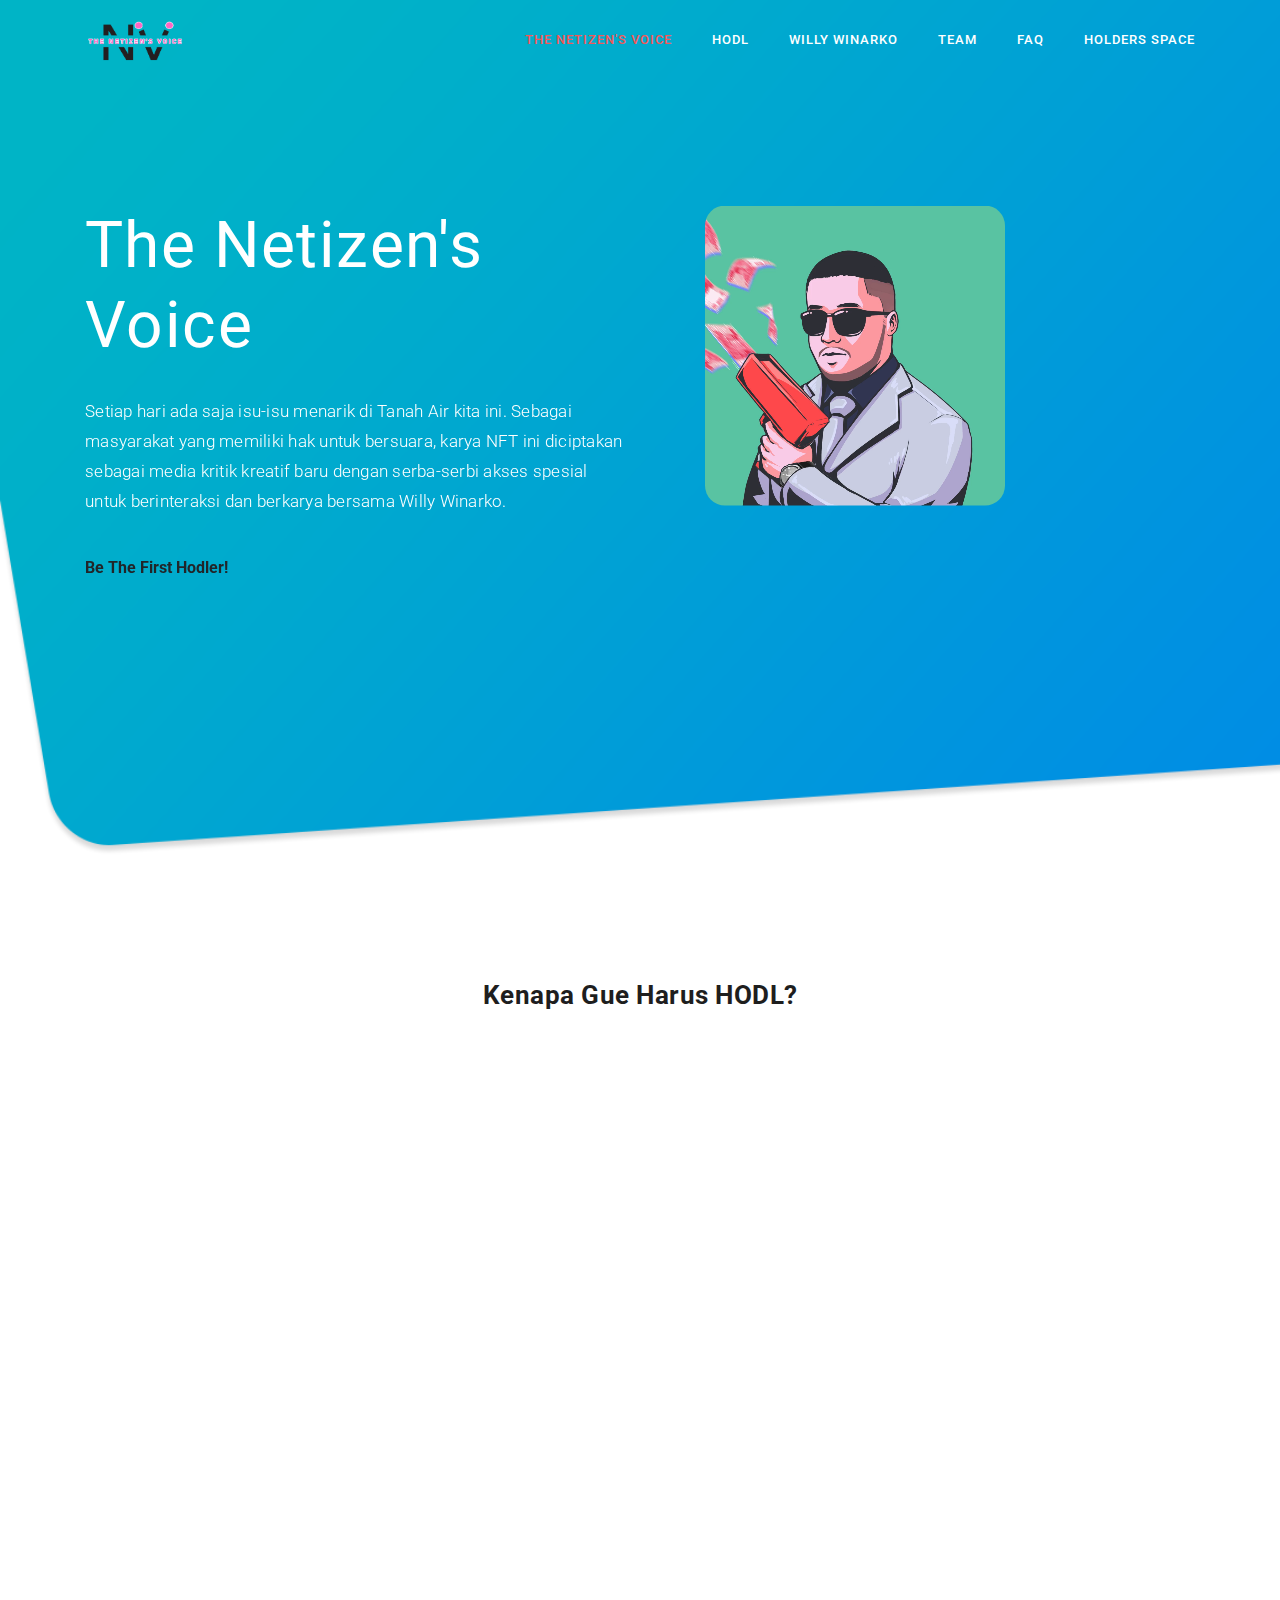
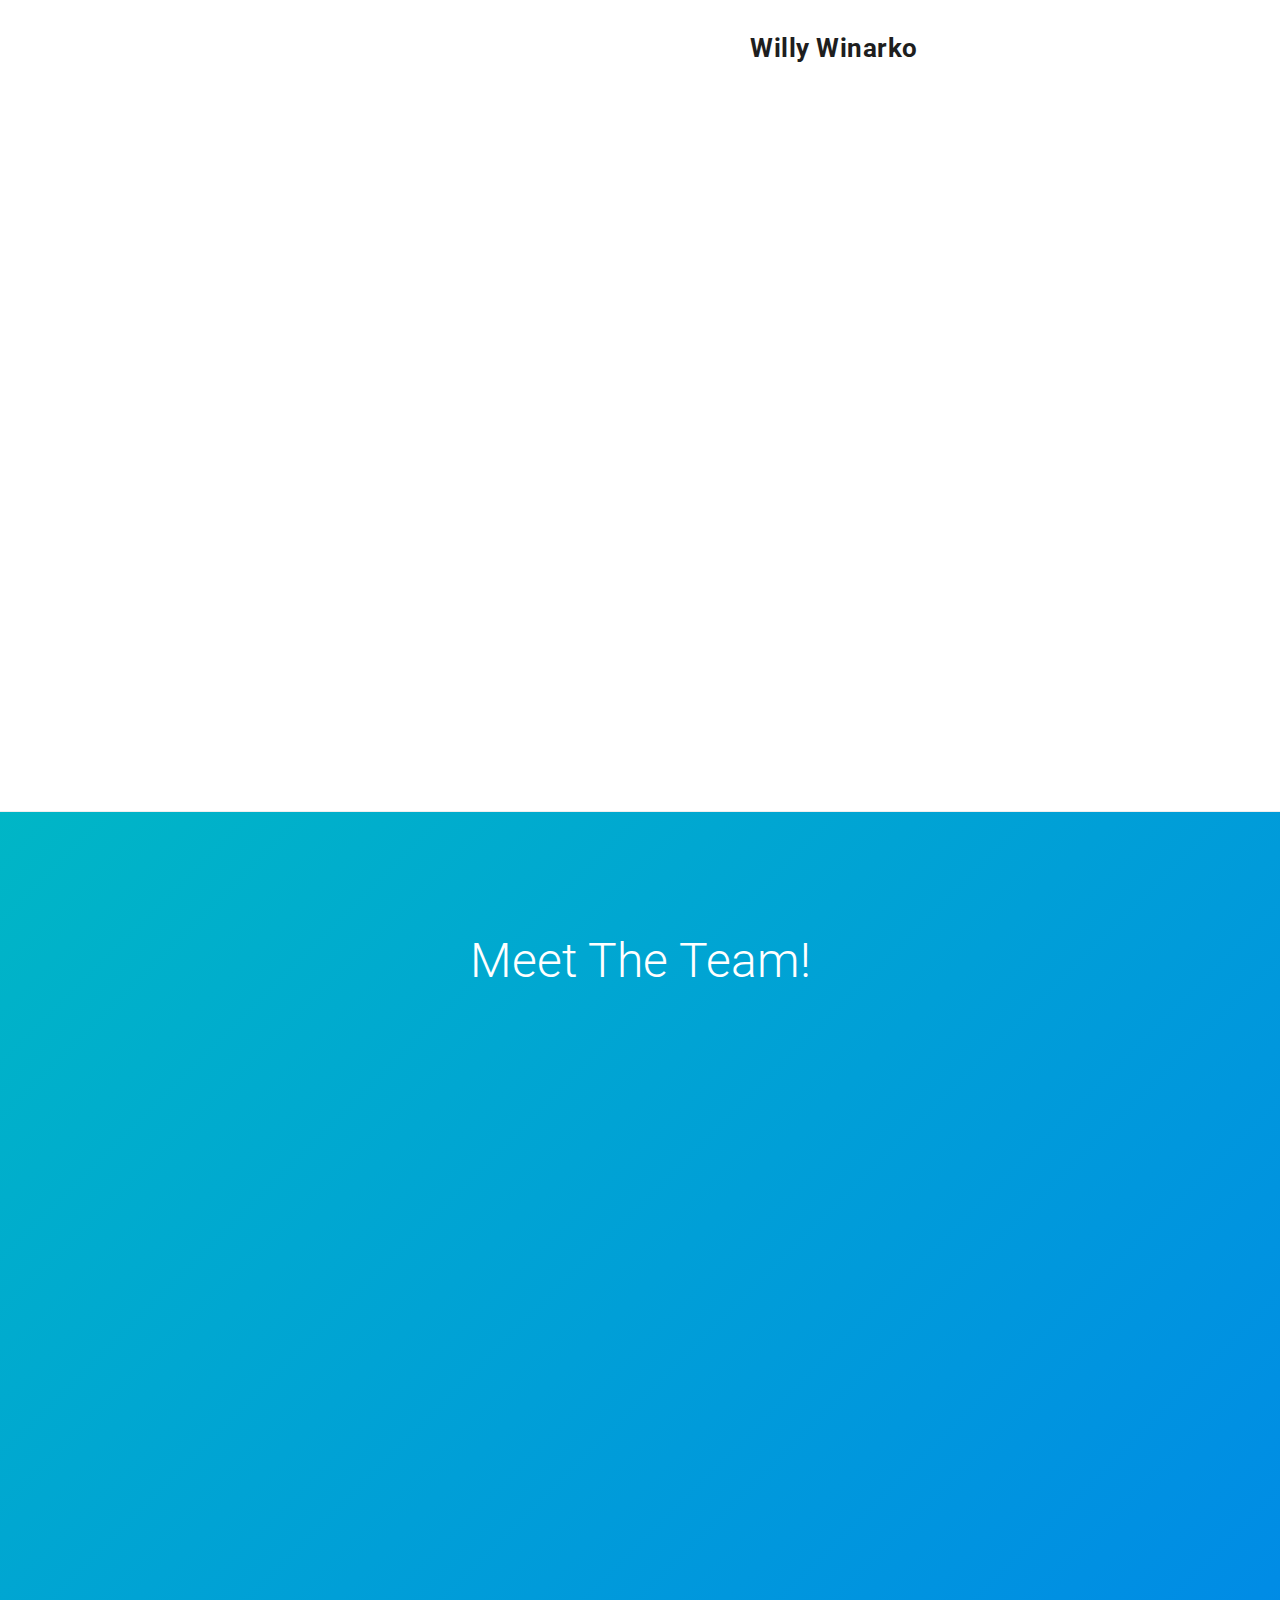
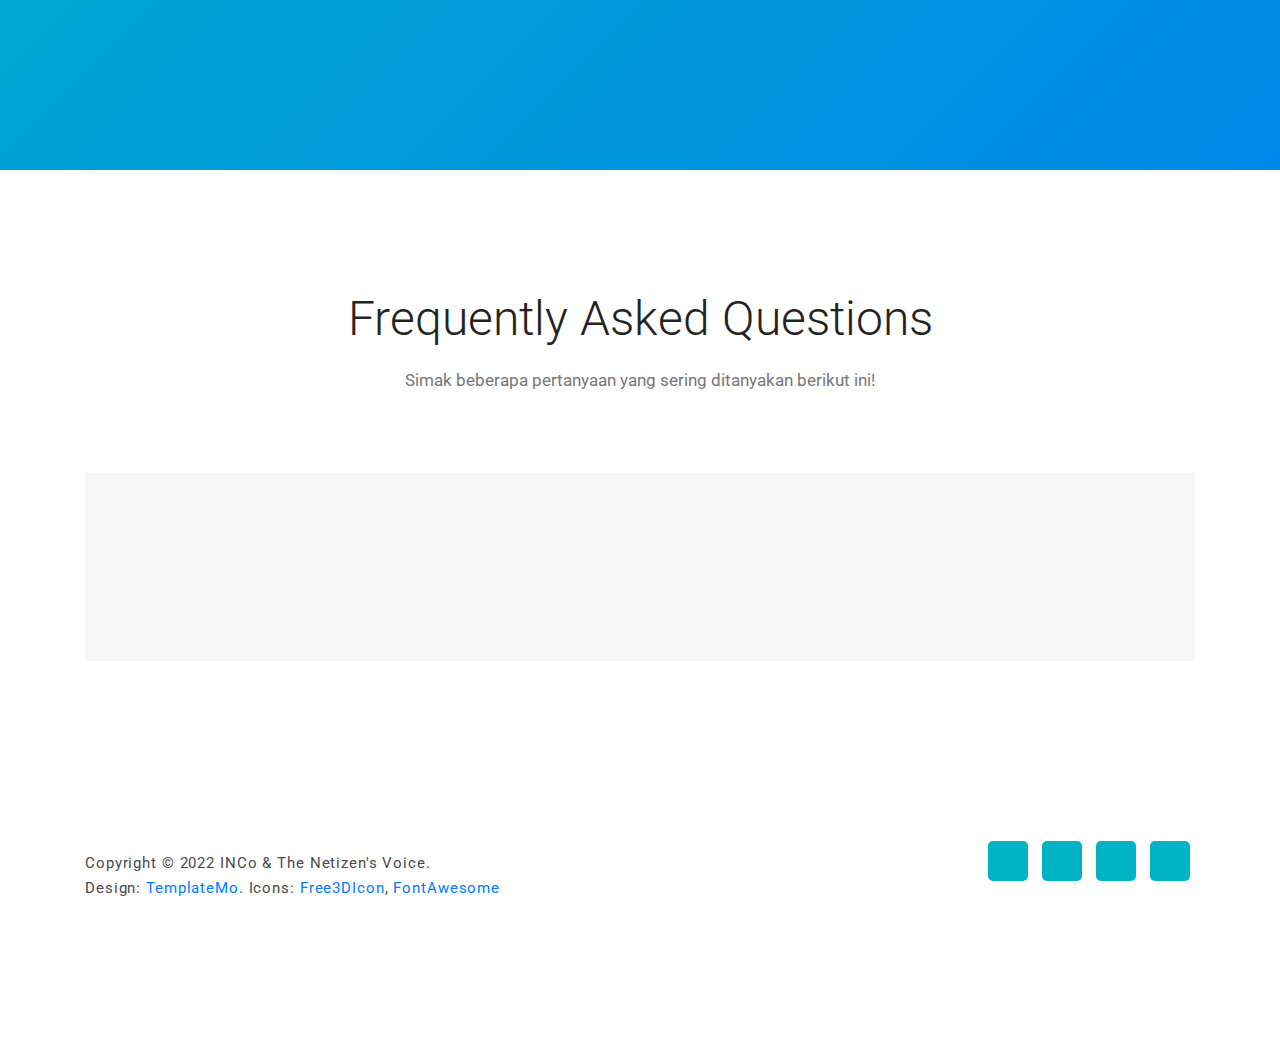
==== index.html @ 4e050c3f "Update index.html" ====
<!DOCTYPE html>
<html lang="en">

  <head>

    <meta charset="utf-8">
    <meta name="viewport" content="width=device-width, initial-scale=1, shrink-to-fit=no">
    <meta name="description" content="">
    <meta name="author" content="Template Mo">
    <link href="https://fonts.googleapis.com/css?family=Roboto:100,300,400,500,700,900" rel="stylesheet">

    <title>The Netizen's Voice</title>
    <script src="https://kit.fontawesome.com/a8b03f03a3.js" crossorigin="anonymous"></script> <!-- INI FONT AWESOME v5 -->
    <link rel="icon" href="assets/images/tnvtnv.png">
<!--

For convinient development purpose, this website is using template from:
    ART FACTORY

https://templatemo.com/tm-537-art-factory

Thank you very much for the template :D

-->
    <!-- Additional CSS Files -->
    <link rel="stylesheet" type="text/css" href="assets/css/bootstrap.min.css">
    <!-- <link rel="stylesheet" type="text/css" href="assets/css/font-awesome.css"> -->
    <link rel="stylesheet" type="text/css" href="assets/css/templatemo-art-factory.css">
    <link rel="stylesheet" type="text/css" href="assets/css/owl-carousel.css">

    </head>
    
    <body>
    
    <!-- ***** Preloader Start ***** -->
    <div id="preloader">
        <div class="jumper">
            <div></div>
            <div></div>
            <div></div>
        </div>
    </div>  
    <!-- ***** Preloader End ***** -->
    
    
    <!-- ***** Header Area Start ***** -->
    <header class="header-area header-sticky">
        <div class="container">
            <div class="row">
                <div class="col-12">
                    <nav class="main-nav">
                        <!-- ***** Logo Start ***** -->
                        <a href="#" class="logo"><img src="assets/images/tnvtnv.png" width="100" height="50"></a>
                        <!-- ***** Logo End ***** -->
                        <!-- ***** Menu Start ***** -->
                        <ul class="nav">
                            <li class="scroll-to-section"><a href="#welcome" class="active">The Netizen's Voice</a></li>
                            <li class="scroll-to-section"><a href="#about2">HODL</a></li>
                            <li class="scroll-to-section"><a href="#bangwil">Willy Winarko</a></li>
                            <li class="scroll-to-section"><a href="#services">Team</a></li>
                            <li class="scroll-to-section"><a href="#frequently-question">FAQ</a></li>
                            <!-- <li class="submenu">
                                <a href="#services">Our NFT Artists</a>
                                <ul>
                                    <li class="scroll-to-section"><a href="#services">Andelson Evan Gunawan</a></li>
                                    <li class="scroll-to-section"><a href="#services">Indoliputa Nurfadhli</a></li>
                                </ul>
                            </li> -->
                            <li class="scroll-to-section" id="comingsoon" role="button" data-toggle="popover" data-trigger="focus" data-content="Coming Soon!"><a href="#" >Holders Space</a></li>
                        </ul>
                        <a class='menu-trigger'>
                            <span>Menu</span>
                        </a>
                        <!-- ***** Menu End ***** -->
                    </nav>
                </div>
            </div>
        </div>
    </header>
    <!-- ***** Header Area End ***** -->


    <!-- ***** Welcome Area Start ***** -->
    <div class="welcome-area" id="welcome">

        <!-- ***** Header Text Start ***** -->
        <div class="header-text">
            <div class="container">
                <div class="row">
                    <div class="left-text col-lg-6 col-md-6 col-sm-12 col-xs-12" data-scroll-reveal="enter left move 30px over 0.6s after 0.4s">
                        <h1>The Netizen's Voice</h1>
                        <p>Setiap hari ada saja isu-isu menarik di Tanah Air kita ini. Sebagai masyarakat yang memiliki hak untuk bersuara, karya NFT ini diciptakan sebagai media kritik kreatif baru dengan serba-serbi akses spesial untuk berinteraksi dan berkarya bersama Willy Winarko.</p>
                        <b class="main-button-slider">Be The First Hodler!</b>
                    </div>
                    <div class="col-lg-6 col-md-6 col-sm-12 col-xs-12" data-scroll-reveal="enter right move 30px over 0.6s after 0.4s">
                        <!-- <img src="assets/images/slider-icon.png" class="rounded img-fluid d-block mx-auto" alt="First Vector Graphic"> -->
                        <video class="vidheader" width="300px" height="300px" autoplay="autoplay" muted loop >
                            <source src="assets/vds/tnv.mp4" type="video/mp4">
                            The intro video can't be loaded :(
                        </video>
                    </div>
                </div>
            </div>
        </div>
        <!-- ***** Header Text End ***** -->
    </div>
    <!-- ***** Welcome Area End ***** -->


    <!-- ***** Features Big Item Start ***** -->
    <!--<section class="section" id="about">
        <div class="container">
            <div class="row">
                <div class="col-lg-7 col-md-12 col-sm-12" data-scroll-reveal="enter left move 30px over 0.6s after 0.4s">
                    <img src="assets/images/left-image.png" class="rounded img-fluid d-block mx-auto" alt="App">
                </div>
                <div class="right-text col-lg-5 col-md-12 col-sm-12 mobile-top-fix">
                    <div class="left-heading">
                        <h5>The Netizen's Voice</h5>
                    </div>
                    <div class="left-text">
                        <p>The Netizen's Voice is lorem ipsum dolor sit amet, duis auctor dolor eu scelerisque vestibulum. Vestibulum lacinia, nisl sit amet tristique condimentum. <br><br>
                        Sed a consequat velit. Morbi lectus sapien, vestibulum et sapien sit amet, ultrices malesuada odio. Donec non quam euismod, mattis dui a, ultrices nisi.</p>
                        <a href="#about2" class="main-button">Discover More</a>
                    </div>
                </div>
            </div>
            <div class="row">
                <div class="col-lg-12">
                    <div class="hr"></div>
                </div>
            </div>
        </div>
    </section>-->
    <!-- ***** Features Big Item End ***** -->


    <!-- ***** Features Big Item Start ***** -->
    <section class="section" id="about2">
        <div class="container">
            <div class="row">
                <div class="left-text col-lg-12 col-md-12 col-sm-12 mobile-bottom-fix">
                    <div class="center-heading">
                        <h5>Kenapa Gue Harus HODL?</h5>
                    </div>
                    <br><br>
                    <!--<p>INCo (Indonesian NFT Community) is a place where Indonesians are encouraged to learn and grow as an NFT artist, also have the chance to meet prospective NFT collectors globally.</p>-->
                    <!-- Konsep: ROW, class col-lg-3 x4 -->
                    <div class="row"  >
                        <div class="col-lg-3 col-md-12 col-sm-12" style="display:flexbox; justify-content:center; align-items: center;text-align: center;" data-scroll-reveal="enter left move 30px over 0.6s after 0.4s">
                            <img src="assets/images/nft.png" width="100px" height="100px" alt="" style="margin-bottom: 30px;">
                            <div class="text">
                                <!-- <h3>Dukung Seniman Lokal</h3><br> -->
                                <p>Dukungan kepada seniman Indonesia dan memajukan karya anak bangsa.</p>
                            </div>
                        </div>
                        <div class="col-lg-3 col-md-12 col-sm-12" style="display:flexbox; justify-content:center; align-items: center;text-align: center;" data-scroll-reveal="enter left move 30px over 0.6s after 0.6s">
                            <img src="assets/images/ann.png" width="100px" height="100px" alt="" style="margin-bottom: 30px;">
                            <div class="text">
                                <!-- <h3>Ikut Bersuara</h3><br> -->
                                <p>Suara kritik terhadap isu-isu yang terjadi di Indonesia.</p>
                            </div>
                        </div>
                        <div class="col-lg-3 col-md-12 col-sm-12" style="display:flexbox; justify-content:center; align-items: center;text-align: center;" data-scroll-reveal="enter left move 30px over 0.6s after 0.8s">
                            <img src="assets/images/evn.png" width="100px" height="100px" alt="" style="margin-bottom: 30px;">
                            <div class="text">
                                <!-- <h3>Akses Langsung</h3><br> -->
                                <p>Akses kelas dan konser Bang Willy Winarko yang bersifat online, maupun offline.</p>
                            </div>
                        </div>
                        <div class="col-lg-3 col-md-12 col-sm-12" style="display:flexbox; justify-content:center; align-items: center;text-align: center;" data-scroll-reveal="enter left move 30px over 0.6s after 1.0s">
                            <img src="assets/images/mic.png" width="100px" height="100px" alt="" style="margin-bottom: 30px;">
                            <div class="text">
                                <!-- <h3>Kolaborasi</h3><br> -->
                                <p>Kolaborasi karya lagu bersama Bang Willy Winarko dan para HODLers.</p>
                            </div>
                        </div>
                    </div>
                    <!-- <ul>
                        <li data-scroll-reveal="enter left move 30px over 0.6s after 0.4s">
                            <img src="assets/images/nft.png" width="80px" height="80px" alt="">
                            <div class="text">
                                <h6>Dukung Seniman Lokal</h6>
                                <p>Dukungan kepada seniman Indonesia dan memajukan karya anak bangsa.</p>
                            </div>
                        </li>
                        <li data-scroll-reveal="enter left move 30px over 0.6s after 0.4s">
                            <img src="assets/images/ann.png" width="80px" height="80px" alt="">
                            <div class="text">
                                <h6>Ikut Bersuara</h6>
                                <p>Suara kritik terhadap isu-isu yang terjadi di Indonesia.</p>
                            </div>
                        </li>
                    </ul>
                    <ul>
                        <li data-scroll-reveal="enter left move 30px over 0.6s after 0.4s">
                            <img src="assets/images/evn.png" width="80px" height="80px" alt="">
                            <div class="text">
                                <h6>Akses Langsung</h6>
                                <p>Akses kelas dan konser Bang Willy Winarko yang bersifat online, maupun offline.</p>
                            </div>
                        </li>
                        <li data-scroll-reveal="enter left move 30px over 0.6s after 0.4s">
                            <img src="assets/images/mic.png" width="80px" height="80px" alt="">
                            <div class="text">
                                <h6>Kolaborasi</h6>
                                <p>Kolaborasi karya lagu bersama Bang Willy Winarko dan para HODLers.</p>
                            </div>
                        </li>
                    </ul> -->
                </div>
                <!--<div class="right-image col-lg-7 col-md-12 col-sm-12 mobile-bottom-fix-big" data-scroll-reveal="enter right move 30px over 0.6s after 0.4s">
                    <img src="assets/images/right-image.png" class="rounded img-fluid d-block mx-auto" alt="App">
                </div>-->
            </div>
        </div>
    </section>
    <!-- ***** Features Big Item End ***** -->

<!-- ***** Features Big Item Start ***** -->
    <section class="section" id="bangwil">
        <div class="container">
            <div class="row">
                <div class="col-lg-7 col-md-12 col-sm-12" data-scroll-reveal="enter left move 30px over 0.6s after 0.4s">
                    <br><br><br><img src="assets/images/bangwil/1.jpg" height="512px" width="512px" class="rounded img-fluid d-block mx-auto" alt="App">
                </div>
                <div class="right-text col-lg-5 col-md-12 col-sm-12 mobile-top-fix">
                    <div class="left-heading">
                        <h5>Willy Winarko</h5>
                    </div>
                    <br>
                    <div class="left-text" data-scroll-reveal="enter right move 30px over 0.6s after 0.4s">
                        <p><b>Willy Putra Yudha Winarko</b> atau yang dikenal dengan nama <b>Willy Winarko</b> adalah seorang rapper dan penyiar radio berkebangsaan Indonesia.<br><br>
                            Willy Winarko mengawali kariernya sebagai penyiar radio, ia sebelumnya sudah terjun ke dunia musik terlebih dahulu pada tahun 2011. Ia merilis album pertama, yang berjudul Suara Perjuangan dirilis pada 3 September 2016. Pada 20 Juli 2018, ia kembali merilis album kedua, yang berjudul Kids. Dia kembali merilis album mixtape, yang berjudul Audio Collage dirilis pada 13 Desember 2021.<br><br>
                            Selain aktif bermusik, ia juga berprofesi sebagai penyiar radio di Mustang FM salah satu profesi ia jalani selain bermusik. Kemudian ia terjun sebagai kreator konten, yang dinamakan The Rap Up, yakni salah satu konten yang membahas tentang isu terkini, dan menjadi pengisi suara.</p>
                        <a href="https://nsgmusic.com/2016/03/28/ww-profile/" target="_blank" class="main-button">Discover More</a>
                    </div>
                </div>
            </div>
            <div class="row">
                <div class="col-lg-12">
                    <div class="hr"></div>
                </div>
            </div>
        </div>
    </section>
    <!-- ***** Features Big Item End ***** -->

    
    <!-- ***** Features Small Start ***** -->
    <section class="section" id="services">
        <div class="container">
            <div class="row">
                <div class="col-lg-12">
                    <div class="section-heading">
                        <h2 style="color:white;">Meet The Team!</h2><br><br>
                    </div>
                </div>
            </div>
            <div class="row" style="color:white;">
                <div class="col-lg-6 col-md-12 col-sm-12" style="display:flexbox; justify-content:center; align-items: center;text-align: center;" data-scroll-reveal="enter left move 30px over 0.6s after 0.4s">
                    <img src="assets/images/evan/DSC_0258.jpg" width="200px" height="200px" alt="" style="margin-bottom: 30px; border-radius:20px;">
                    <div class="text" style="padding-bottom:50px;">
                        <h3>Andelson Evan Gunawan</h3><br>
                        <p style="color:white;">Seniman dibalik karya TNV 'Public Figure'</p><br>
                        <a href="https://www.instagram.com/__ndel.png" class="main-button-slider" style="border-radius: 10px; font-size:20px;"><span class="fa fa-instagram"></span></a>
                        <a href="https://www.artstation.com/ndel" class="main-button-slider" style="border-radius: 10px; font-size:20px;"><span class="fa-brands fa-artstation"></span></a>
                    </div>
                </div>
                <div class="col-lg-6 col-md-12 col-sm-12" style="display:flexbox; justify-content:center; align-items: center;text-align: center;" data-scroll-reveal="enter left move 30px over 0.6s after 0.6s">
                    <img src="assets/images/IN/My mom and Me.jpg" width="200px" height="200px" alt="" style="margin-bottom: 30px; border-radius:20px;">
                    <div class="text" style="padding-bottom:50px;">
                        <h3>Indoliputa Nurfadhli</h3><br>
                        <p style="color:white;">Seniman dibalik karya TNV 'Government'</p><br>
                        <a href="https://www.instagram.com/indoliputa_nf/" class="main-button-slider" style="border-radius: 10px; font-size:20px;"><span class="fa fa-instagram"></span></a>
                        <a href="mailto:indoliputadesign@gmail.com" class="main-button-slider" style="border-radius: 10px; font-size:20px;"><span class="fa fa-envelope"></span></a>
                    </div>
                </div>
            </div>
            <br><br>
            <div class="row" style="color:white; display:flexbox; justify-content:center; align-items: center;text-align: center;">
                <div class="col-lg-6 col-md-12 col-sm-12" style="display:flexbox; justify-content:center; align-items: center;text-align: center;" data-scroll-reveal="enter left move 30px over 0.6s after 0.4s">
                    <a href="https://inconft.github.io/" target="_blank"><img src="assets/images/logo.png" width="128px" height="128px" alt="" style="margin-bottom: 30px;"></a>
                    
                </div>
                <div class="col-lg-6 col-md-12 col-sm-12" style="display:flexbox; justify-content:center; align-items: center;text-align: center;" data-scroll-reveal="enter left move 30px over 0.6s after 0.6s">
                    <a href="https://sermorpheus.page.link/PiFA8JnYtMdtmJrW9" target="_blank"><img src="assets/images/sermo.png" width="200px" height="auto" alt="" style="margin-bottom: 30px;"></a>
                    
                </div>
                <!-- <div class="owl-carousel owl-theme">
                    <div class="item service-item">
                        <div class="def">
                            <i><img src="assets/images/evan/DSC_0258.jpg" alt=""></i>
                        </div><br>
                        <h5 class="service-title">Andelson Evan Gunawan</h5>
                        <p>Give some short 1 line artist's desc here...</p>
                        <a href="https://www.instagram.com/ndel.png" class="main-button"><span class="fa fa-instagram"></span></a>
                    </div>
                    <div class="item service-item">
                        <div class="def">
                            <i><img src="assets/images/IN/My mom and Me.jpg" alt=""></i>
                        </div><br>
                        <h5 class="service-title">Indoliputa Nurfadhli</h5>
                        <p>Give some short 1 line artist's desc here...</p>
                        <a href="https://www.instagram.com/indoliputa_nf/" class="main-button"><span class="fa fa-instagram"></span></a>
                    </div>
                </div> -->
            </div>
        </div>
    </section>
    <!-- ***** Features Small End ***** -->

    <!-- ***** Features Big Item Start ***** -->
    <!-- <section class="section" id="utils">
        <div class="container">
            <div class="row">
                <div class="left-text col-lg-5 col-md-12 col-sm-12 mobile-bottom-fix">
                    <div class="left-heading">
                        <h5>Our Utilities</h5>
                    </div>
                    <p>Our Utilities</p>
                    <ul>
                        <li>
                            <img src="assets/images/about-icon-01.png" alt="">
                            <div class="text">
                                <h6>Sermorpheus kah</h6>
                                <p>Uwahh transaction made easier</p>
                            </div>
                        </li>
                        <li>
                            <img src="assets/images/about-icon-02.png" alt="">
                            <div class="text">
                                <h6>Buy Easily, Invest Calmly</h6>
                                <p>Anjayy yakali gak skuy</p>
                            </div>
                        </li>
                        <li>
                            <img src="assets/images/about-icon-03.png" alt="">
                            <div class="text">
                                <h6>The Best Indonesian NFT</h6>
                                <p>Indonesia is going to be the best NFT place!</p>
                            </div>
                        </li>
                    </ul>
                </div>
                <div class="right-image col-lg-7 col-md-12 col-sm-12 mobile-bottom-fix-big" data-scroll-reveal="enter right move 30px over 0.6s after 0.4s">
                    <img src="assets/images/right-image.png" class="rounded img-fluid d-block mx-auto" alt="App">
                </div>
            </div>
        </div>
    </section> -->
    <!-- ***** Features Big Item End ***** -->



    <!-- ***** Frequently Question Start ***** -->
    <section class="section" id="frequently-question">
        <div class="container">
            <!-- ***** Section Title Start ***** -->
            <div class="row">
                <div class="col-lg-12">
                    <div class="section-heading">
                        <h2>Frequently Asked Questions</h2>
                    </div>
                </div>
                <div class="offset-lg-3 col-lg-6">
                    <div class="section-heading">
                        <p>Simak beberapa pertanyaan yang sering ditanyakan berikut ini!</p>
                    </div>
                </div>
            </div>
            <!-- ***** Section Title End ***** -->

            <div class="row">
                <!-- <div class="left-text col-lg-6 col-md-6 col-sm-12">
                    <h5>Class aptent taciti sociosqu ad litora torquent per conubia</h5>
                    <div class="accordion-text">
                        <p>Curabitur placerat diam in risus lobortis, laoreet porttitor est elementum. Nulla ultricies risus quis risus scelerisque, a aliquam tellus maximus. Cras pretium nulla ac convallis iaculis. Aenean bibendum erat vitae odio sodales, in facilisis tellus volutpat.</p>
                        <p>Sed lobortis pellentesque magna ac congue. Suspendisse quis molestie magna, id eleifend ex. Ut mollis ultricies diam nec dictum. Morbi commodo hendrerit mi vel vulputate. Proin non tincidunt dui. Lorem ipsum dolor sit amet.</p>
                        <span>Email: <a href="#">email@company.com</a><br></span>
                        <a href="#contact-us" class="main-button">Contact Us</a>
                    </div> 
                </div>-->
                <div class="col-lg-12 col-md-12 col-sm-12" >
                    <div class="accordions ">
                        <article class="accordion" data-scroll-reveal="enter left move 30px over 0.6s after 0.4s">
                            <div class="accordion-head">
                                <span>Kapan The Netizen's Voice launching?</span>
                                <span class="icon">
                                    <i class="icon fa fa-chevron-right"></i>
                                </span>
                            </div>
                            <div class="accordion-body">
                                <div class="content">
                                    <p>The Netizen's Voice dijadwalkan untuk launching pada 10 Januari 2023, jika ada penyesuaian waktu dikemudian hari, informasi akan di-update di media sosial INCo atau SerMorpheus.</p>
                                </div>
                            </div>
                        </article>
                        <article class="accordion" data-scroll-reveal="enter left move 30px over 0.6s after 0.6s">
                            <div class="accordion-head">
                                <span>Bagaimana cara mendapatkan NFT The Netizen's Voice?</span>
                                <span class="icon">
                                    <i class="icon fa fa-chevron-right"></i>
                                </span>
                            </div>
                            <div class="accordion-body">
                                <div class="content">
                                    <p>Mudah kok! NFT "The Netizen's Voice" atau bisa disingkat TNV, dapat dibeli melalui aplikasi SerMorpheus yang bisa di-download di Play Store dan App Store. Penjualan NFT akan menggunakan metode auction (lelang) dan NFT akan dirilis secara bertahap.</p>
                                </div>
                            </div>
                        </article>
                        <article class="accordion" data-scroll-reveal="enter left move 30px over 0.6s after 0.8s">
                            <div class="accordion-head">
                                <span>Apakah NFT The Netizen's Voice investasi yang baik?</span>
                                <span class="icon">
                                    <i class="icon fa fa-chevron-right"></i>
                                </span>
                            </div>
                            <div class="accordion-body">
                                <div class="content">
                                    <p>Harga dari sebuat NFT bersifat fluktuatif dan disarankan untuk membeli NFT menggunakan "uang dingin".
                                        Tim INCo dan SerMorpheus akan berupaya dalam memberikan benefit bagi HODLers bersama dengan Bang Willy Winarko. Nantikan pengumumannya di social media kami.</p>
                                </div>
                            </div>
                        </article>
                    </div>
                </div>
            </div>
        </div>
    </section>
    <!-- ***** Frequently Question End ***** -->

    <!-- ***** Contact Us Start ***** -->
    <!-- <section class="section" id="contact-us">
        <div class="container-fluid">
            <div class="row">
                <div class="col-lg-6 col-md-6 col-sm-12">
                    <div id="map">
                    <iframe src="https://www.google.com/maps/embed?pb=!1m18!1m12!1m3!1d3965.6829207044943!2d106.64132591537259!3d-6.305325195436602!2m3!1f0!2f0!3f0!3m2!1i1024!2i768!4f13.1!3m3!1m2!1s0x2e69faad1d959e1f%3A0xa02052b7ba6ab859!2sAEON%20Mall%20BSD!5e0!3m2!1sen!2sid!4v1663517682882!5m2!1sen!2sid" width="100%" height="500px" frameborder="0" style="border:0" allowfullscreen></iframe>
                    </div>
                </div>
                <div class="col-lg-6 col-md-6 col-sm-12">
                    <div class="contact-form">
                        
                        <form id="contact" action="" method="post">
                          <div class="row">
                            <div class="col-md-6 col-sm-12">
                              <fieldset>
                                <input name="name" type="text" id="name" placeholder="Full Name" required="" class="contact-field">
                              </fieldset>
                            </div>
                            <div class="col-md-6 col-sm-12">
                              <fieldset>
                                <input name="email" type="text" id="email" placeholder="E-mail" required="" class="contact-field">
                              </fieldset>
                            </div>
                            <div class="col-lg-12">
                              <fieldset>
                                <textarea name="message" rows="6" id="message" placeholder="Your Message" required="" class="contact-field"></textarea>
                              </fieldset>
                            </div>
                            <div class="col-lg-12">
                              <fieldset>
                                <button type="submit" id="form-submit" class="main-button">Send It</button>
                              </fieldset>
                            </div>
                          </div>
                        </form>
                    </div>
                </div>
            </div>
        </div>
    </section> -->
    <!-- ***** Contact Us End ***** -->

    
    <!-- ***** Footer Start ***** -->
    <footer>
        <div class="container">
            <div class="row">
                <div class="col-lg-7 col-md-12 col-sm-12">
                    <p class="copyright">Copyright &copy; 2022 INCo & The Netizen's Voice.<br>
                        Design: <a rel="nofollow" href="https://templatemo.com">TemplateMo</a>.
                        Icons: <a rel="nofollow" href="https://free3dicon.com/">Free3DIcon</a>, <a rel="nofollow" href="https://fontawesome.com/">FontAwesome</a></p>
                </div>
                <div class="col-lg-5 col-md-12 col-sm-12">
                    <ul class="social">
                        <li><a href="https://instagram.com/inco.nft"><i class="fa fa-instagram"></i></a></li>
                        <li><a href="https://discord.gg/NUjws8Bj5Z"><i class="fa-brands fa-discord"></i></a></li>
                        <li><a href="mailto:inquiry.inco@gmail.com"><i class="fa fa-envelope"></i></a></li>
                        <li><a href="https://t.me/JoinINCo"><i class="fa fa-send"></i></a></li>
                    </ul>
                </div>
            </div>
        </div>
    </footer>
    
    <!-- jQuery -->
    <script src="assets/js/jquery-2.1.0.min.js"></script>

    <!-- Bootstrap -->
    <script src="assets/js/popper.js"></script>
    <script src="assets/js/bootstrap.min.js"></script>

    <!-- Plugins -->
    <script src="assets/js/owl-carousel.js"></script>
    <script src="assets/js/scrollreveal.min.js"></script>
    <script src="assets/js/waypoints.min.js"></script>
    <script src="assets/js/jquery.counterup.min.js"></script>
    <script src="assets/js/imgfix.min.js"></script> 
    
    <!-- Global Init -->
    <script src="assets/js/custom.js"></script>

  </body>
</html>
---- assets/css/templatemo-art-factory.css ----
/*

ART FACTORY

https://templatemo.com/tm-537-art-factory

*/

/* 
---------------------------------------------
Table of contents
---------------------------------------------
01. font & reset css
02. reset
03. global styles
04. header
05. welcome
06. features
07. team
08. pricing
09. blog
10. contact
11. footer
12. preloader

--------------------------------------------- 
*/

/* 
---------------------------------------------
font & reset css
--------------------------------------------- 
*/
@import url("https://fonts.googleapis.com/css?family=Roboto:100,300,400,500,700,900");
/* 
---------------------------------------------
reset
--------------------------------------------- 
*/
html,
body,
div,
span,
applet,
object,
iframe,
h1,
h2,
h3,
h4,
h5,
h6,
p,
blockquote,
div pre,
a,
abbr,
acronym,
address,
big,
cite,
code,
del,
dfn,
em,
font,
img,
ins,
kbd,
q,
s,
samp,
small,
strike,
strong,
sub,
sup,
tt,
var,
b,
u,
i,
center,
dl,
dt,
dd,
ol,
ul,
li,
figure,
header,
nav,
section,
article,
aside,
footer,
figcaption {
  margin: 0;
  padding: 0;
  border: 0;
  outline: 0;
}

.clearfix:after {
  content: ".";
  display: block;
  clear: both;
  visibility: hidden;
  line-height: 0;
  height: 0;
}

.clearfix {
  display: inline-block;
}

html[xmlns] .clearfix {
  display: block;
}

* html .clearfix {
  height: 1%;
}

ul,
li {
  padding: 0;
  margin: 0;
  list-style: none;
}

header,
nav,
section,
article,
aside,
footer,
hgroup {
  display: block;
}

* {
  box-sizing: border-box;
}

html,
body {
  font-family: "Roboto", sans-serif;
  font-weight: 400;
  background-color: #fff;
  font-size: 16px;
  -ms-text-size-adjust: 100%;
  -webkit-font-smoothing: antialiased;
  -moz-osx-font-smoothing: grayscale;
}

a {
  text-decoration: none !important;
}

h1,
h2,
h3,
h4,
h5,
h6 {
  margin-top: 0px;
  margin-bottom: 0px;
}

ul {
  margin-bottom: 0px;
}

p {
  font-size: 15px;
  line-height: 25px;
  color: #4a4a4a;
}

/* 
---------------------------------------------
global styles
--------------------------------------------- 
*/
html,
body {
  background: #fff;
  font-family: "Roboto", sans-serif;
}

::selection {
  background: #ff589e;
  color: #fff;
}

::-moz-selection {
  background: #ff589e;
  color: #fff;
}

@media (max-width: 991px) {
  html,
  body {
    overflow-x: hidden;
  }
  .mobile-top-fix {
    margin-top: 30px;
    margin-bottom: 0px;
  }
  .mobile-bottom-fix {
    margin-bottom: 30px;
  }
  .mobile-bottom-fix-big {
    margin-bottom: 60px;
  }
}

a.main-button-slider {
  font-size: 13px;
  border-radius: 20px;
  padding: 12px 20px;
  background-color: #f55858;
  text-transform: uppercase;
  color: #fff;
  letter-spacing: 0.25px;
  -webkit-transition: all 0.3s ease 0s;
  -moz-transition: all 0.3s ease 0s;
  -o-transition: all 0.3s ease 0s;
  transition: all 0.3s ease 0s;
}

a.main-button-slider:hover {
  background-color: #0088e8;
}

a.main-button {
  font-size: 13px;
  border-radius: 20px;
  padding: 12px 20px;
  background-color: #00b4c6;
  text-transform: uppercase;
  color: #fff;
  letter-spacing: 0.25px;
  -webkit-transition: all 0.3s ease 0s;
  -moz-transition: all 0.3s ease 0s;
  -o-transition: all 0.3s ease 0s;
  transition: all 0.3s ease 0s;
}

a.main-button:hover {
  background-color: #0088e8;
}

button.main-button {
  outline: none;
  border: none;
  cursor: pointer;
  font-size: 13px;
  border-radius: 20px;
  padding: 10px 20px;
  background-color: #f55858;
  text-transform: uppercase;
  color: #fff;
  letter-spacing: 0.25px;
  -webkit-transition: all 0.3s ease 0s;
  -moz-transition: all 0.3s ease 0s;
  -o-transition: all 0.3s ease 0s;
  transition: all 0.3s ease 0s;
}

button.main-button:hover {
  background-color: #0088e8;
}

.section-heading h2 {
  text-align: center;
  font-size: 48px;
  font-weight: 300;
  color: #232323;
  margin-bottom: 20px;
}

.section-heading p {
  font-size: 17px;
  color: #777;
  text-align: center;
}

/* 
---------------------------------------------
header
--------------------------------------------- 
*/

.background-header {
  background-color: #fff;
  height: 80px !important;
  position: fixed !important;
  top: 0px;
  left: 0px;
  right: 0px;
  box-shadow: 0px 0px 10px rgba(0, 0, 0, 0.15) !important;
}

.background-header .logo,
.background-header .main-nav .nav li a {
  color: #1e1e1e !important;
}

.background-header .main-nav .nav > li:hover > a {
  color: #f55858 !important;
}

.background-header .main-nav .nav > li > ul > li:hover > a {
  color: #f55858 !important;
}

.background-header .nav li a.active {
  color: #f55858 !important;
}

.header-area {
  position: absolute;
  top: 0px;
  left: 0px;
  right: 0px;
  z-index: 100;
  height: 100px;
  -webkit-transition: all 0.5s ease 0s;
  -moz-transition: all 0.5s ease 0s;
  -o-transition: all 0.5s ease 0s;
  transition: all 0.5s ease 0s;
}

.header-area .main-nav {
  min-height: 80px;
  background: transparent;
}

.header-area .main-nav .logo {
  line-height: 80px;
  color: #fff;
  font-size: 28px;
  font-weight: 700;
  text-transform: uppercase;
  letter-spacing: 2px;
  float: left;
  -webkit-transition: all 0.3s ease 0s;
  -moz-transition: all 0.3s ease 0s;
  -o-transition: all 0.3s ease 0s;
  transition: all 0.3s ease 0s;
}

.header-area .main-nav .nav {
  float: right;
  margin-top: 27px;
  margin-left: 20px;
  margin-right: 0px;
  -webkit-transition: all 0.3s ease 0s;
  -moz-transition: all 0.3s ease 0s;
  -o-transition: all 0.3s ease 0s;
  transition: all 0.3s ease 0s;
  position: relative;
  z-index: 999;
}

.header-area .main-nav .nav li {
  padding-left: 20px;
  padding-right: 20px;
}

.header-area .main-nav .nav li:last-child {
  padding-right: 0px;
}

.header-area .main-nav .nav li a {
  display: block;
  font-weight: 500;
  font-size: 13px;
  color: #fff;
  text-transform: uppercase;
  -webkit-transition: all 0.3s ease 0s;
  -moz-transition: all 0.3s ease 0s;
  -o-transition: all 0.3s ease 0s;
  transition: all 0.3s ease 0s;
  height: 40px;
  line-height: 40px;
  border: transparent;
  letter-spacing: 1px;
}

.header-area .main-nav .nav li:hover a {
  color: #f55858;
}

.header-area .main-nav .nav li.submenu {
  position: relative;
  padding-right: 35px;
}

.header-area .main-nav .nav li.submenu:after {
  font-family: FontAwesome;
  content: "\f107";
  font-size: 12px;
  color: #fff;
  position: absolute;
  right: 18px;
  top: 12px;
}

.header-area.background-header .main-nav .nav li.submenu:after {
  color: #000;
}

.header-area .main-nav .nav li.submenu ul {
  position: absolute;
  width: 200px;
  box-shadow: 0 2px 28px 0 rgba(0, 0, 0, 0.06);
  overflow: hidden;
  top: 40px;
  opacity: 0;
  transform: translateY(-2em);
  visibility: hidden;
  z-index: -1;
  transition: all 0.3s ease-in-out 0s, visibility 0s linear 0.3s,
    z-index 0s linear 0.01s;
}

.header-area .main-nav .nav li.submenu ul li {
  margin-left: 0px;
  padding-left: 0px;
  padding-right: 0px;
}

.header-area .main-nav .nav li.submenu ul li a {
  display: block;
  background: #fff;
  color: #3b566e;
  padding-left: 20px;
  height: 40px;
  line-height: 40px;
  -webkit-transition: all 0.3s ease 0s;
  -moz-transition: all 0.3s ease 0s;
  -o-transition: all 0.3s ease 0s;
  transition: all 0.3s ease 0s;
  position: relative;
  font-size: 13px;
  border-bottom: 1px solid #f5f5f5;
}

.header-area .main-nav .nav li.submenu ul li a:before {
  content: "";
  position: absolute;
  width: 0px;
  height: 40px;
  left: 0px;
  top: 0px;
  bottom: 0px;
  -webkit-transition: all 0.3s ease 0s;
  -moz-transition: all 0.3s ease 0s;
  -o-transition: all 0.3s ease 0s;
  transition: all 0.3s ease 0s;
  background: #f55858;
}

.header-area .main-nav .nav li.submenu ul li a:hover {
  background: #fff;
  color: #f55858;
  padding-left: 25px;
}

.header-area .main-nav .nav li.submenu ul li a:hover:before {
  width: 3px;
}

.header-area .main-nav .nav li.submenu:hover ul {
  visibility: visible;
  opacity: 1;
  z-index: 1;
  transform: translateY(0%);
  transition-delay: 0s, 0s, 0.3s;
}

.header-area .main-nav .menu-trigger {
  cursor: pointer;
  display: block;
  position: absolute;
  top: 23px;
  width: 32px;
  height: 40px;
  text-indent: -9999em;
  z-index: 99;
  right: 40px;
  display: none;
}

.header-area .main-nav .menu-trigger span,
.header-area .main-nav .menu-trigger span:before,
.header-area .main-nav .menu-trigger span:after {
  -moz-transition: all 0.4s;
  -o-transition: all 0.4s;
  -webkit-transition: all 0.4s;
  transition: all 0.4s;
  background-color: #fff;
  display: block;
  position: absolute;
  width: 30px;
  height: 2px;
  left: 0;
}

.background-header .main-nav .menu-trigger span,
.background-header .main-nav .menu-trigger span:before,
.background-header .main-nav .menu-trigger span:after {
  background-color: #1e1e1e;
}

.header-area .main-nav .menu-trigger span:before,
.header-area .main-nav .menu-trigger span:after {
  -moz-transition: all 0.4s;
  -o-transition: all 0.4s;
  -webkit-transition: all 0.4s;
  transition: all 0.4s;
  background-color: #fff;
  display: block;
  position: absolute;
  width: 30px;
  height: 2px;
  left: 0;
  width: 75%;
}

.background-header .main-nav .menu-trigger span:before,
.background-header .main-nav .menu-trigger span:after {
  background-color: #1e1e1e;
}

.header-area .main-nav .menu-trigger span:before,
.header-area .main-nav .menu-trigger span:after {
  content: "";
}

.header-area .main-nav .menu-trigger span {
  top: 16px;
}

.header-area .main-nav .menu-trigger span:before {
  -moz-transform-origin: 33% 100%;
  -ms-transform-origin: 33% 100%;
  -webkit-transform-origin: 33% 100%;
  transform-origin: 33% 100%;
  top: -10px;
  z-index: 10;
}

.header-area .main-nav .menu-trigger span:after {
  -moz-transform-origin: 33% 0;
  -ms-transform-origin: 33% 0;
  -webkit-transform-origin: 33% 0;
  transform-origin: 33% 0;
  top: 10px;
}

.header-area .main-nav .menu-trigger.active span,
.header-area .main-nav .menu-trigger.active span:before,
.header-area .main-nav .menu-trigger.active span:after {
  background-color: transparent;
  width: 100%;
}

.header-area .main-nav .menu-trigger.active span:before {
  -moz-transform: translateY(6px) translateX(1px) rotate(45deg);
  -ms-transform: translateY(6px) translateX(1px) rotate(45deg);
  -webkit-transform: translateY(6px) translateX(1px) rotate(45deg);
  transform: translateY(6px) translateX(1px) rotate(45deg);
  background-color: #fff;
}

.background-header .main-nav .menu-trigger.active span:before {
  background-color: #1e1e1e;
}

.header-area .main-nav .menu-trigger.active span:after {
  -moz-transform: translateY(-6px) translateX(1px) rotate(-45deg);
  -ms-transform: translateY(-6px) translateX(1px) rotate(-45deg);
  -webkit-transform: translateY(-6px) translateX(1px) rotate(-45deg);
  transform: translateY(-6px) translateX(1px) rotate(-45deg);
  background-color: #fff;
}

.background-header .main-nav .menu-trigger.active span:after {
  background-color: #1e1e1e;
}

.header-area.header-sticky {
  min-height: 80px;
}

.header-area.header-sticky .nav {
  margin-top: 20px !important;
}

.header-area.header-sticky .nav li a.active {
  color: #f55858;
}

@media (max-width: 1200px) {
  .header-area .main-nav .nav li {
    padding-left: 12px;
    padding-right: 12px;
  }
  .header-area .main-nav:before {
    display: none;
  }
}

@media (max-width: 991px) {
  .header-area {
    padding: 0px 15px;
    height: 80px;
    box-shadow: none;
    text-align: center;
  }
  .header-area .container {
    padding: 0px;
  }
  .header-area .logo {
    margin-left: 30px;
  }
  .header-area .menu-trigger {
    display: block !important;
  }
  .header-area .main-nav {
    overflow: hidden;
  }
  .header-area .main-nav .nav {
    float: none;
    width: 100%;
    margin-top: 80px !important;
    display: none;
    -webkit-transition: all 0s ease 0s;
    -moz-transition: all 0s ease 0s;
    -o-transition: all 0s ease 0s;
    transition: all 0s ease 0s;
    margin-left: 0px;
  }
  .header-area .main-nav .nav li:first-child {
    border-top: 1px solid #eee;
  }
  .header-area .main-nav .nav li {
    width: 100%;
    background: #fff;
    border-bottom: 1px solid #eee;
    padding-left: 0px !important;
    padding-right: 0px !important;
  }
  .header-area .main-nav .nav li a {
    height: 50px !important;
    line-height: 50px !important;
    padding: 0px !important;
    border: none !important;
    background: #fff !important;
    color: #3b566e !important;
  }
  .header-area .main-nav .nav li a:hover {
    background: #eee !important;
  }
  .header-area .main-nav .nav > li > a:hover,
  .header-area .main-nav .nav .submenu > ul > li > a:hover {
    color: #f55858;
  }
  .header-area .main-nav .nav li.submenu ul {
    position: relative;
    visibility: inherit;
    opacity: 1;
    z-index: 1;
    transform: translateY(0%);
    transition-delay: 0s, 0s, 0.3s;
    top: 0px;
    width: 100%;
    box-shadow: none;
    height: 0px;
  }
  .header-area .main-nav .nav li.submenu ul li a {
    font-size: 12px;
    font-weight: 400;
  }
  .header-area .main-nav .nav li.submenu ul li a:hover:before {
    width: 0px;
  }
  .header-area .main-nav .nav li.submenu ul.active {
    height: auto !important;
  }
  .header-area .main-nav .nav li.submenu:after {
    color: #3b566e;
    right: 25px;
    font-size: 14px;
    top: 15px;
  }
  .header-area .main-nav .nav li.submenu:hover ul,
  .header-area .main-nav .nav li.submenu:focus ul {
    height: 0px;
  }
}

@media (min-width: 992px) {
  .header-area .main-nav .nav {
    display: flex !important;
  }
}

/* 
---------------------------------------------
welcome
--------------------------------------------- 
*/
#welcome {
  overflow: hidden;
  position: relative;
  display: flex;
  align-items: center;
  justify-content: center;
  background-image: url(../images/banner-bg.png);
  background-repeat: no-repeat;
/*
TRY IT ... with or without CENTER CENTER
  background-position: center center; 
*/
  background-size: cover;
  width: 100%;
  height: 105vh;
  margin-top: -10vh;
}

.welcome-area .header-text {
  position: absolute;
  top: 55%;
  transform: translateY(-60%);
  text-align: left;
  width: 100%;
}

.welcome-area .header-text .left-text {
  align-self: center;
}

.welcome-area .header-text h1 {
  font-weight: 400;
  font-size: 64px;
  line-height: 80px;
  letter-spacing: 1.4px;
  margin-bottom: 30px;
  color: #fff;
}

.welcome-area .header-text p {
  font-weight: 300;
  font-size: 17px;
  color: #fff;
  line-height: 30px;
  letter-spacing: 0.25px;
  margin-bottom: 40px;
  position: relative;
}

@media (max-width: 991px) {
  .welcome-area .header-text {
    top: 55% !important;
    transform: perspective(1px) translateY(-60%) !important;
  }
  .welcome-area .header-text h1 {
    font-size: 36px;
    line-height: 50px;
    color: #fff;
    margin-bottom: 15px;
  }
  .welcome-area .header-text h1 span {
    color: #fff;
  }
  .welcome-area .header-text p {
    color: #fff;
    margin-bottom: 30px;
  }
}

@media (max-width: 820px) {
  .welcome-area .header-text {
    top: 55% !important;
    transform: perspective(1px) translateY(-60%) !important;
  }
  .welcome-area .header-text h1 {
    font-size: 36px;
    line-height: 50px;
    margin-bottom: 15px;
  }
  .welcome-area .header-text p {
    margin-bottom: 30px;
  }
}

@media (max-width: 765px) {
  .welcome-area {
    margin-bottom: 100px;
  }
  .welcome-area .header-text {
    top: 55% !important;
    transform: perspective(1px) translateY(-50%) !important;
    text-align: center;
  }
  .welcome-area .header-text .buttons {
    display: none;
  }
  .welcome-area .header-text h1 {
    font-weight: 600;
    font-size: 24px !important;
    line-height: 30px !important;
    margin-bottom: 20px !important;
  }
  .welcome-area .header-text h1 span {
    color: #fff;
  }
  .welcome-area .header-text p {
    text-align: center;
    color: #fff;
    font-size: 14px;
    line-height: 22px;
    margin-bottom: 40px;
  }
  .welcome-area .header-text img {
    width: 80%;
    margin-top: 20px;
  }
}

/*
---------------------------------------------
about
---------------------------------------------
*/

#about, #bangwil {
  padding: 120px 0px;
  border-bottom: 1px solid #eee;
}

@media (max-width: 765px) {
  #about {
    padding: 20px 0px 120px 0px;
  }
}

#about .right-text, #bangwil .right-text {
  align-self: center;
}

#about .right-text p, #bangwil .right-text p {
  margin-bottom: 40px;
}

#about2 , #utils{
  padding: 120px 0px;
}

#about2 .right-image , #utils .right-image{
  align-self: center;
}

#about h5,
#about2 h5 , #bangwil h5, #utils h5{
  font-size: 26px;
  font-weight: 700;
  color: #1e1e1e;
  line-height: 40px;
  margin-bottom: 25px;
  letter-spacing: 0.5px;
}

#about p,
#about2 p , #bangwil p, #utils p{
  margin-bottom: 30px;
  font-size: 16px;
  line-height: 30px;
  letter-spacing: 0.5px;
}

#about2 ul li img , #utils ul li img{
  display: inline;
  float: left;
}

#about2 ul li .text , #utils ul li .text{
  margin-left: 80px;
}

#about2 ul li .text h6 , #utils ul li .text h6{
  padding-top: 12px;
  font-size: 21px;
  font-weight: 500;
  color: #1e1e1e;
  margin-bottom: 20px;
}

.center-heading{
  display: flex;
  align-items: center;
  justify-content: center;
  margin-bottom: 50px;
}

/* 
---------------------------------------------
services
--------------------------------------------- 
*/
#services {
  position: relative;
  padding: 120px 0px 90px 0px;
  background: rgba(0, 136, 232, 1);
  background: -moz-linear-gradient(
    -45deg,
    rgba(0, 136, 232, 1) 0%,
    rgba(0, 182, 198, 1) 0%,
    rgba(0, 136, 232, 1) 100%
  );
  background: -webkit-gradient(
    left top,
    right bottom,
    color-stop(0%, rgba(0, 136, 232, 1)),
    color-stop(0%, rgba(0, 182, 198, 1)),
    color-stop(100%, rgba(0, 136, 232, 1))
  );
  background: -webkit-linear-gradient(
    -45deg,
    rgba(0, 136, 232, 1) 0%,
    rgba(0, 182, 198, 1) 0%,
    rgba(0, 136, 232, 1) 100%
  );
  background: -o-linear-gradient(
    -45deg,
    rgba(0, 136, 232, 1) 0%,
    rgba(0, 182, 198, 1) 0%,
    rgba(0, 136, 232, 1) 100%
  );
  background: -ms-linear-gradient(
    -45deg,
    rgba(0, 136, 232, 1) 0%,
    rgba(0, 182, 198, 1) 0%,
    rgba(0, 136, 232, 1) 100%
  );
  background: linear-gradient(
    135deg,
    rgba(0, 136, 232, 1) 0%,
    rgba(0, 182, 198, 1) 0%,
    rgba(0, 136, 232, 1) 100%
  );
  filter: progid:DXImageTransform.Microsoft.gradient( startColorstr='#0088e8', endColorstr='#0088e8', GradientType=1 );
}

.service-item {
  cursor: pointer;
  display: block;
  background: #ffffff;
  box-shadow: 0 2px 48px 0 rgba(0, 0, 0, 0.1);
  padding: 40px 30px;
  text-align: center;
  -webkit-transition: all 0.3s ease 0s;
  -moz-transition: all 0.3s ease 0s;
  -o-transition: all 0.3s ease 0s;
  transition: all 0.3s ease 0s;
  position: relative;
}

@media screen and (max-width: 920px) {
  .service-item {
    margin: 0px 30px !important;
  }
}

.service-item:hover .icon,
.service-item:hover a.main-button {
  background-color: #0088e8;
}

.service-item .icon {
  text-align: center;
  -webkit-transition: all 0.3s ease 0s;
  -moz-transition: all 0.3s ease 0s;
  -o-transition: all 0.3s ease 0s;
  transition: all 0.3s ease 0s;
  width: 100px;
  height: 100px;
  line-height: 100px;
  margin: auto;
  position: relative;
  margin-bottom: 30px;
  background: #00b4c6;
  -webkit-border-radius: 50%;
  -moz-border-radius: 50%;
  border-radius: 50%;
  position: relative;
}

.service-item .icon img {
  max-width: 50px;
  position: absolute;
  top: 50%;
  left: 50%;
  transform: translate(-50%, -50%);
}

.service-item .service-title {
  font-weight: 500;
  font-size: 18px;
  color: #1e1e1e;
  letter-spacing: 0.7px;
  margin-bottom: 15px;
  position: relative;
  z-index: 2;
}

.service-item p {
  font-weight: 400;
  font-size: 13px;
  color: #777;
  letter-spacing: 0.5px;
  line-height: 25px;
  position: relative;
  z-index: 2;
}

.service-item a.main-button {
  margin-top: 30px;
  display: inline-block;
}

.owl-carousel .owl-dots {
  margin-top: 60px;
  text-align: center;
  align-self: center;
}

.owl-carousel button.owl-dot span {
  border-radius: 50%;
  background-color: #fff;
  width: 5px;
  height: 5px;
  display: inline-block;
  margin: 0px 5px;
}

.owl-carousel button.active span {
  width: 8px;
  height: 8px;
  padding-top: 1.5px;
}

.owl-carousel {
  position: relative;
}

.owl-carousel .owl-nav button.owl-next span {
  top: 32%;
  border-radius: 50%;
  font-size: 36px;
  color: #fff;
  right: -80px;
  width: 60px;
  height: 60px;
  line-height: 60px;
  text-align: center;
  display: inline-block;
  background-color: rgba(250, 250, 250, 0.15);
  position: absolute;
}

.owl-carousel .owl-nav button.owl-prev span {
  top: 32%;
  border-radius: 50%;
  font-size: 36px;
  color: #fff;
  left: -80px;
  width: 60px;
  height: 60px;
  line-height: 60px;
  text-align: center;
  display: inline-block;
  background-color: rgba(250, 250, 250, 0.15);
  position: absolute;
}

@media screen and (max-width: 1320px) {
  .owl-carousel .owl-nav {
    display: none !important;
  }
}

/*
---------------------------------------------
accordions
---------------------------------------------
*/

#frequently-question {
  padding: 120px 0px;
}

#frequently-question .section-heading p {
  margin-bottom: 80px;
}

#frequently-question .left-text {
  align-self: center !important;
}

#frequently-question .left-text h5 {
  font-size: 26px;
  font-weight: 700;
  color: #1e1e1e;
  line-height: 40px;
  margin-bottom: 25px;
  letter-spacing: 0.5px;
}

#frequently-question .left-text p {
  margin-bottom: 30px;
  font-size: 16px;
  line-height: 30px;
  letter-spacing: 0.5px;
}

#frequently-question .left-text span {
  font-size: 16px;
  color: #4a4a4a;
  margin-bottom: 50px;
  display: block;
}

#frequently-question .left-text span a {
  font-weight: 500;
}

@media (max-width: 765px) {
  #frequently-question .left-text {
    margin-bottom: 60px;
  }
}

.accordions {
  background-color: #f7f7f7;
}
.accordion-head {
  padding: 20px;
  font-size: 20px;
  cursor: pointer;
  transition: color 200ms ease-in-out;
  border-bottom: 1px solid #fff;
}
@media screen and (min-width: 768px) {
  .accordion-head {
    padding: 1rem;
    font-size: 1.2rem;
  }
}
.accordion-head .icon {
  float: right;
  transition: transform 200ms ease-in-out;
}
.accordion-head.is-open {
  color: #0088e8;
  border-bottom: none;
}
.accordion-head.is-open .icon {
  transform: rotate(45deg);
}
.accordion-body {
  overflow: hidden;
  height: 0;
  transition: height 300ms ease-in-out;
  border-bottom: 1px solid #fff;
}
.accordion-body > .content {
  padding: 20px;
  padding-top: 0;
}

/* 
---------------------------------------------
contact
--------------------------------------------- 
*/

#contact-us .container-fluid {
  padding-right: 0px;
  padding-left: 0px;
  overflow-x: hidden;
}

#contact-us .col-lg-6 {
  padding-left: 0px;
  padding-right: 0px;
}

#contact-us h5 {
  font-weight: 500;
  font-size: 18px;
  color: #1e1e1e;
  letter-spacing: 0.25px;
  line-height: 26px;
}

.contact-text {
  font-weight: 400;
  font-size: 14px;
  color: #6f8ba4;
  letter-spacing: 0.6px;
  line-height: 26px;
}

.contact-text p {
  margin-bottom: 28px;
}

.contact-field {
  background-color: rgba(250, 250, 250, 0.3);
}

.contact-form {
  padding: 100px;
  background: rgba(0, 136, 232, 1);
  background: -moz-linear-gradient(
    -45deg,
    rgba(0, 136, 232, 1) 0%,
    rgba(0, 182, 198, 1) 0%,
    rgba(0, 136, 232, 1) 100%
  );
  background: -webkit-gradient(
    left top,
    right bottom,
    color-stop(0%, rgba(0, 136, 232, 1)),
    color-stop(0%, rgba(0, 182, 198, 1)),
    color-stop(100%, rgba(0, 136, 232, 1))
  );
  background: -webkit-linear-gradient(
    -45deg,
    rgba(0, 136, 232, 1) 0%,
    rgba(0, 182, 198, 1) 0%,
    rgba(0, 136, 232, 1) 100%
  );
  background: -o-linear-gradient(
    -45deg,
    rgba(0, 136, 232, 1) 0%,
    rgba(0, 182, 198, 1) 0%,
    rgba(0, 136, 232, 1) 100%
  );
  background: -ms-linear-gradient(
    -45deg,
    rgba(0, 136, 232, 1) 0%,
    rgba(0, 182, 198, 1) 0%,
    rgba(0, 136, 232, 1) 100%
  );
  background: linear-gradient(
    135deg,
    rgba(0, 136, 232, 1) 0%,
    rgba(0, 182, 198, 1) 0%,
    rgba(0, 136, 232, 1) 100%
  );
  filter: progid:DXImageTransform.Microsoft.gradient( startColorstr='#0088e8', endColorstr='#0088e8', GradientType=1 );
}

@media (max-width: 765px) {
  .contact-form {
    padding: 60px;
    margin-top: -7px;
  }
}

.contact-form input,
.contact-form textarea {
  color: #777;
  font-size: 14px;
  border: none;
  width: 100%;
  height: 50px;
  outline: none;
  padding-left: 20px;
  padding-right: 20px;
  border-radius: 0px;
  -webkit-appearance: none;
  -moz-appearance: none;
  appearance: none;
  margin-bottom: 30px;
}

.contact-form textarea {
  height: 150px;
  resize: none;
  padding: 20px;
}

.contact-form {
  text-align: center;
}

.contact-form ::-webkit-input-placeholder {
  /* Edge */
  color: #fff;
}

.contact-form :-ms-input-placeholder {
  /* Internet Explorer 10-11 */
  color: #fff;
}

.contact-form ::placeholder {
  color: #fff;
}

/* 
---------------------------------------------
footer
--------------------------------------------- 
*/
footer {
  background-color: #fff;
  padding: 60px 0px;
}

footer .social {
  overflow: hidden;
  text-align: right;
}

footer .social li {
  margin: 0px 5px;
  display: inline-block;
}

footer .social li a {
  color: #fff;
  text-align: center;
  background-color: #00b4c6;
  width: 40px;
  height: 40px;
  line-height: 40px;
  border-radius: 5px;
  display: inline-block;
  font-size: 16px;
  -webkit-transition: all 0.3s ease 0s;
  -moz-transition: all 0.3s ease 0s;
  -o-transition: all 0.3s ease 0s;
  transition: all 0.3s ease 0s;
}

footer .social li a:hover {
  background-color: #0088e8;
  color: #fff;
}

footer .copyright {
  margin-top: 10px;
  font-weight: 400;
  font-size: 15px;
  color: #4a4a4a;
  letter-spacing: 0.88px;
  text-transform: capitalize;
}

@media (max-width: 991px) {
  footer .copyright {
    text-align: center;
  }
  footer .social {
    text-align: center;
    margin-top: 15px;
  }
}

/* 
---------------------------------------------
preloader
--------------------------------------------- 
*/
#preloader {
  overflow: hidden;
  background-image: linear-gradient(145deg, #00b4c6 0%, #0088e8 100%);
  left: 0;
  right: 0;
  top: 0;
  bottom: 0;
  position: fixed;
  z-index: 9999;
  color: #fff;
}

#preloader .jumper {
  left: 0;
  top: 0;
  right: 0;
  bottom: 0;
  display: block;
  position: absolute;
  margin: auto;
  width: 50px;
  height: 50px;
}

#preloader .jumper > div {
  background-color: #fff;
  width: 10px;
  height: 10px;
  border-radius: 100%;
  -webkit-animation-fill-mode: both;
  animation-fill-mode: both;
  position: absolute;
  opacity: 0;
  width: 50px;
  height: 50px;
  -webkit-animation: jumper 1s 0s linear infinite;
  animation: jumper 1s 0s linear infinite;
}

#preloader .jumper > div:nth-child(2) {
  -webkit-animation-delay: 0.33333s;
  animation-delay: 0.33333s;
}

#preloader .jumper > div:nth-child(3) {
  -webkit-animation-delay: 0.66666s;
  animation-delay: 0.66666s;
}

@-webkit-keyframes jumper {
  0% {
    opacity: 0;
    -webkit-transform: scale(0);
    transform: scale(0);
  }
  5% {
    opacity: 1;
  }
  100% {
    -webkit-transform: scale(1);
    transform: scale(1);
    opacity: 0;
  }
}

@keyframes jumper {
  0% {
    opacity: 0;
    -webkit-transform: scale(0);
    transform: scale(0);
  }
  5% {
    opacity: 1;
  }
  100% {
    opacity: 0;
  }
}

/*
-----------------------------------------------------
CUSTOM CSS BY RICARDO1PRAN
-----------------------------------------------------
*/

.def img{
  border-radius: 100%;
}

.vidheader{
  border-radius:20px;
  margin-left:50px;
}
---- assets/css/owl-carousel.css ----
/**
 * Owl Carousel v2.3.4
 * Copyright 2013-2018 David Deutsch
 * Licensed under: SEE LICENSE IN https://github.com/OwlCarousel2/OwlCarousel2/blob/master/LICENSE
 */
/*
 *  Owl Carousel - Core
 */
.owl-carousel {
  display: none;
  width: 100%;
  -webkit-tap-highlight-color: transparent;
  /* position relative and z-index fix webkit rendering fonts issue */
  position: relative;
  z-index: 1; }
  .owl-carousel .owl-stage {
    position: relative;
    -ms-touch-action: pan-Y;
    touch-action: manipulation;
    -moz-backface-visibility: hidden;
    /* fix firefox animation glitch */ }
  .owl-carousel .owl-stage:after {
    content: ".";
    display: block;
    clear: both;
    visibility: hidden;
    line-height: 0;
    height: 0; }
  .owl-carousel .owl-stage-outer {
    position: relative;
    overflow: hidden;
    /* fix for flashing background */
    -webkit-transform: translate3d(0px, 0px, 0px); }
  .owl-carousel .owl-wrapper,
  .owl-carousel .owl-item {
    -webkit-backface-visibility: hidden;
    -moz-backface-visibility: hidden;
    -ms-backface-visibility: hidden;
    -webkit-transform: translate3d(0, 0, 0);
    -moz-transform: translate3d(0, 0, 0);
    -ms-transform: translate3d(0, 0, 0); }
  .owl-carousel .owl-item {
    position: relative;
    min-height: 1px;
    float: left;
    -webkit-backface-visibility: hidden;
    -webkit-tap-highlight-color: transparent;
    -webkit-touch-callout: none; }
  .owl-carousel .owl-item img {
    display: block;
    width: 100%; }
  .owl-carousel .owl-nav.disabled,
  .owl-carousel .owl-dots.disabled {
    display: none; }
  .owl-carousel .owl-nav .owl-prev,
  .owl-carousel .owl-nav .owl-next,
  .owl-carousel .owl-dot {
    cursor: pointer;
    -webkit-user-select: none;
    -khtml-user-select: none;
    -moz-user-select: none;
    -ms-user-select: none;
    user-select: none; }
  .owl-carousel .owl-nav button.owl-prev,
  .owl-carousel .owl-nav button.owl-next,
  .owl-carousel button.owl-dot {
    background: none;
    color: inherit;
    border: none;
    padding: 0 !important;
    font: inherit; }
  .owl-carousel.owl-loaded {
    display: block; }
  .owl-carousel.owl-loading {
    opacity: 0;
    display: block; }
  .owl-carousel.owl-hidden {
    opacity: 0; }
  .owl-carousel.owl-refresh .owl-item {
    visibility: hidden; }
  .owl-carousel.owl-drag .owl-item {
    -ms-touch-action: pan-y;
        touch-action: pan-y;
    -webkit-user-select: none;
    -moz-user-select: none;
    -ms-user-select: none;
    user-select: none; }
  .owl-carousel.owl-grab {
    cursor: move;
    cursor: grab; }
  .owl-carousel.owl-rtl {
    direction: rtl; }
  .owl-carousel.owl-rtl .owl-item {
    float: right; }

/* No Js */
.no-js .owl-carousel {
  display: block; }

/*
 *  Owl Carousel - Animate Plugin
 */
.owl-carousel .animated {
  animation-duration: 1000ms;
  animation-fill-mode: both; }

.owl-carousel .owl-animated-in {
  z-index: 0; }

.owl-carousel .owl-animated-out {
  z-index: 1; }

.owl-carousel .fadeOut {
  animation-name: fadeOut; }

@keyframes fadeOut {
  0% {
    opacity: 1; }
  100% {
    opacity: 0; } }

/*
 * 	Owl Carousel - Auto Height Plugin
 */
.owl-height {
  transition: height 500ms ease-in-out; }

/*
 * 	Owl Carousel - Lazy Load Plugin
 */
.owl-carousel .owl-item {
  /**
			This is introduced due to a bug in IE11 where lazy loading combined with autoheight plugin causes a wrong
			calculation of the height of the owl-item that breaks page layouts
		 */ }
  .owl-carousel .owl-item .owl-lazy {
    opacity: 0;
    transition: opacity 400ms ease; }
  .owl-carousel .owl-item .owl-lazy[src^=""], .owl-carousel .owl-item .owl-lazy:not([src]) {
    max-height: 0; }
  .owl-carousel .owl-item img.owl-lazy {
    transform-style: preserve-3d; }

/*
 * 	Owl Carousel - Video Plugin
 */
.owl-carousel .owl-video-wrapper {
  position: relative;
  height: 100%;
  background: #000; }

.owl-carousel .owl-video-play-icon {
  position: absolute;
  height: 80px;
  width: 80px;
  left: 50%;
  top: 50%;
  margin-left: -40px;
  margin-top: -40px;
  background: url("owl.video.play.png") no-repeat;
  cursor: pointer;
  z-index: 1;
  -webkit-backface-visibility: hidden;
  transition: transform 100ms ease; }

.owl-carousel .owl-video-play-icon:hover {
  -ms-transform: scale(1.3, 1.3);
      transform: scale(1.3, 1.3); }

.owl-carousel .owl-video-playing .owl-video-tn,
.owl-carousel .owl-video-playing .owl-video-play-icon {
  display: none; }

.owl-carousel .owl-video-tn {
  opacity: 0;
  height: 100%;
  background-position: center center;
  background-repeat: no-repeat;
  background-size: contain;
  transition: opacity 400ms ease; }

.owl-carousel .owl-video-frame {
  position: relative;
  z-index: 1;
  height: 100%;
  width: 100%; }
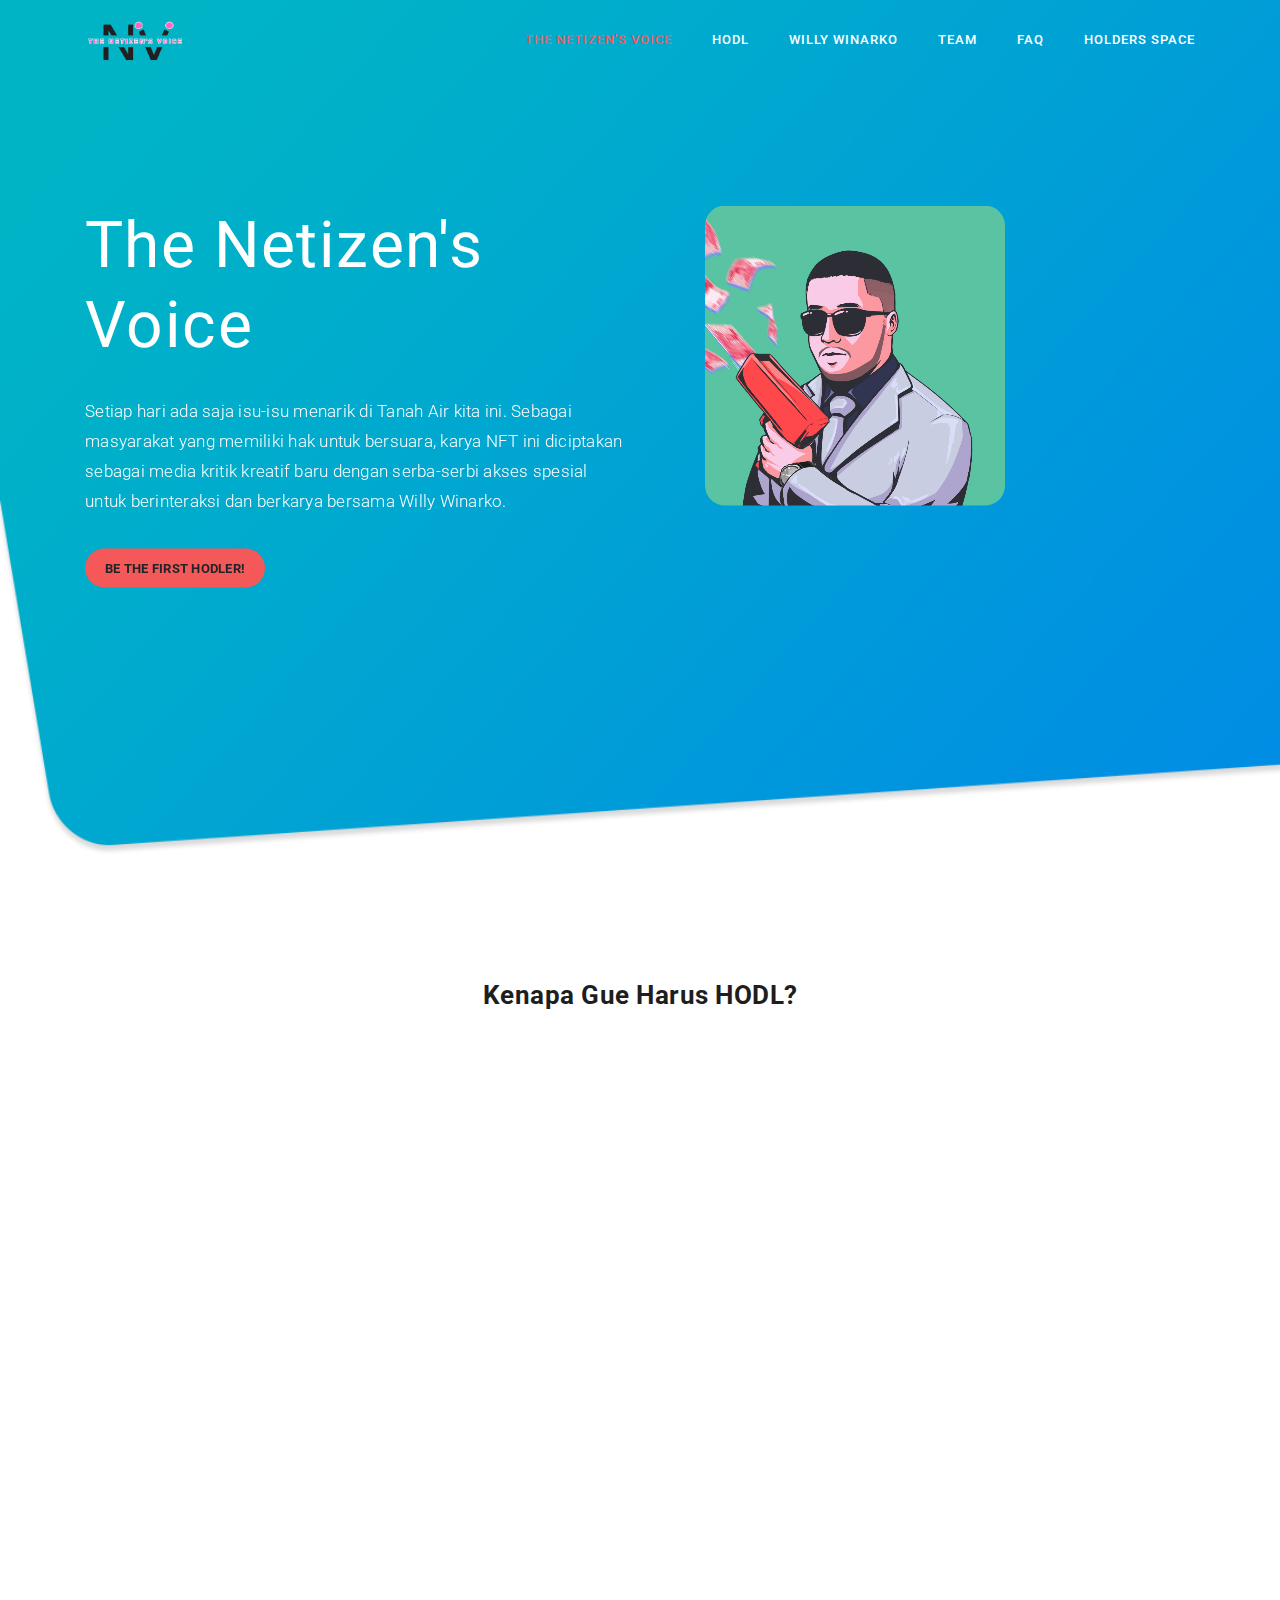
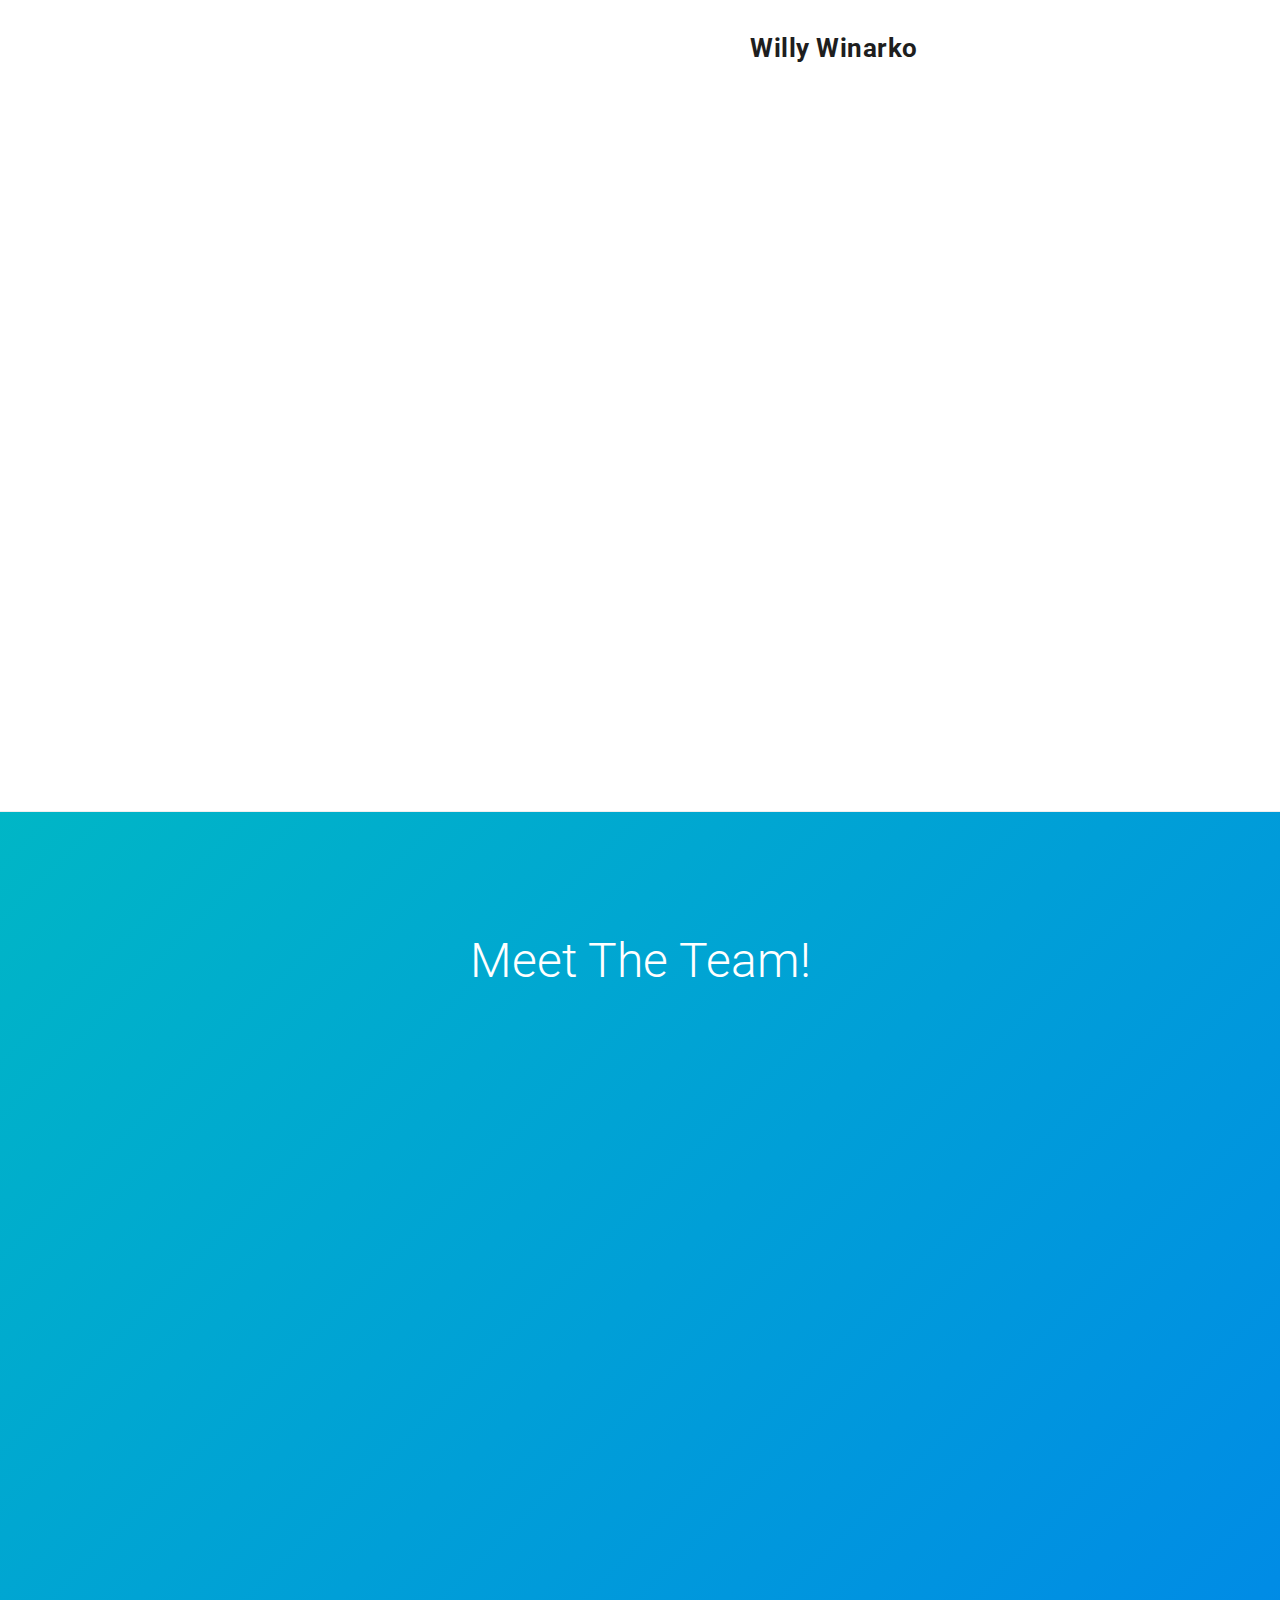
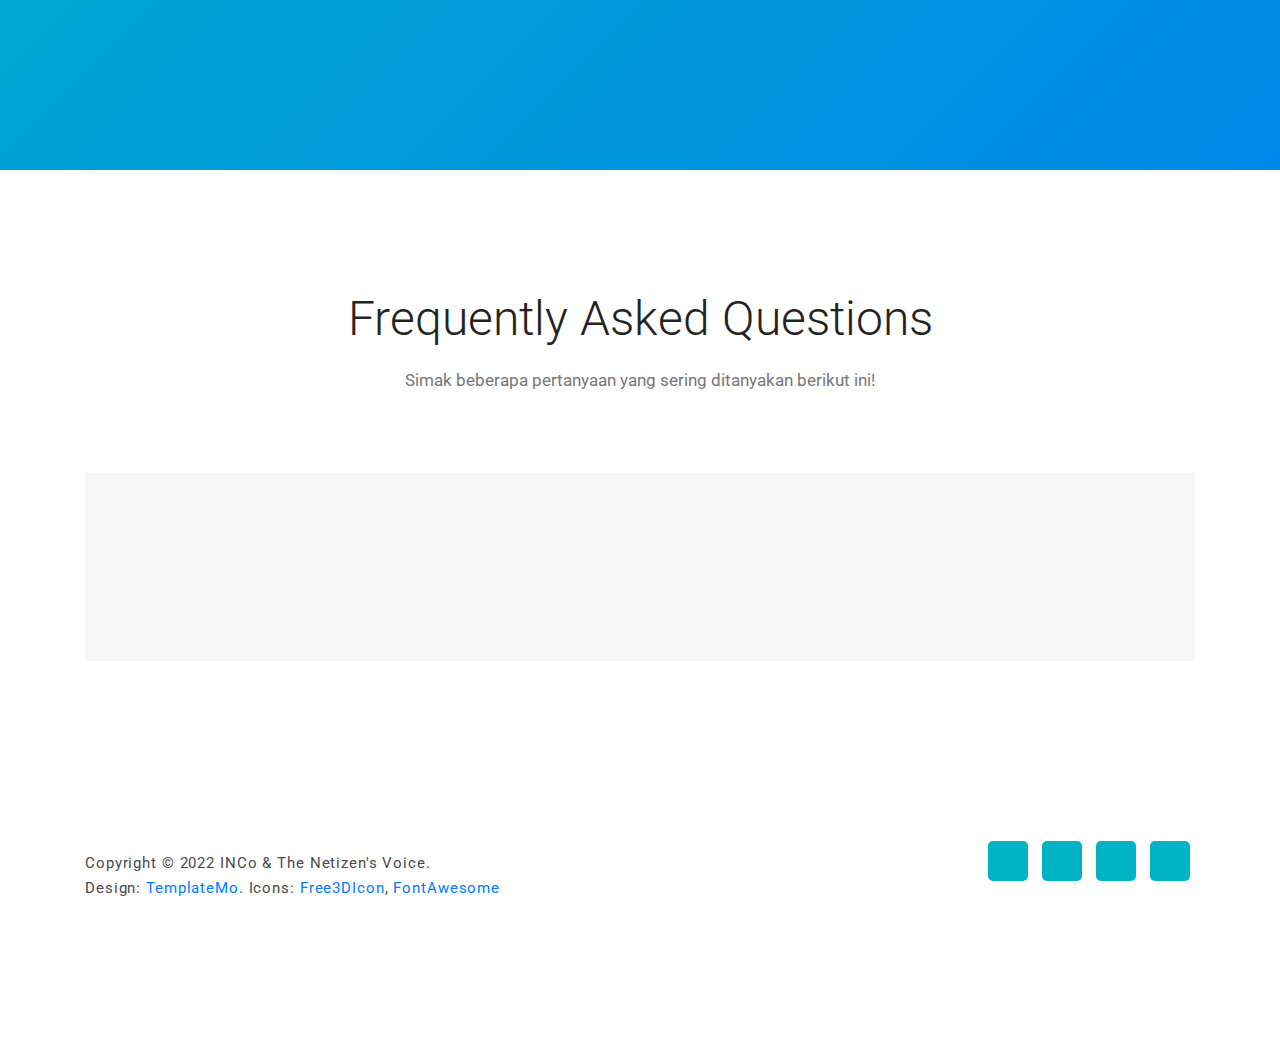
==== commit 2e333f89: "Bold button text" ====
--- a/index.html
+++ b/index.html
@@ -90,7 +90,7 @@
                     <div class="left-text col-lg-6 col-md-6 col-sm-12 col-xs-12" data-scroll-reveal="enter left move 30px over 0.6s after 0.4s">
                         <h1>The Netizen's Voice</h1>
                         <p>Setiap hari ada saja isu-isu menarik di Tanah Air kita ini. Sebagai masyarakat yang memiliki hak untuk bersuara, karya NFT ini diciptakan sebagai media kritik kreatif baru dengan serba-serbi akses spesial untuk berinteraksi dan berkarya bersama Willy Winarko.</p>
-                        <b class="main-button-slider">Be The First Hodler!</b>
+                        <a class="main-button-slider" style="font-weight:bold;">Be The First Hodler!</a>
                     </div>
                     <div class="col-lg-6 col-md-6 col-sm-12 col-xs-12" data-scroll-reveal="enter right move 30px over 0.6s after 0.4s">
                         <!-- <img src="assets/images/slider-icon.png" class="rounded img-fluid d-block mx-auto" alt="First Vector Graphic"> -->
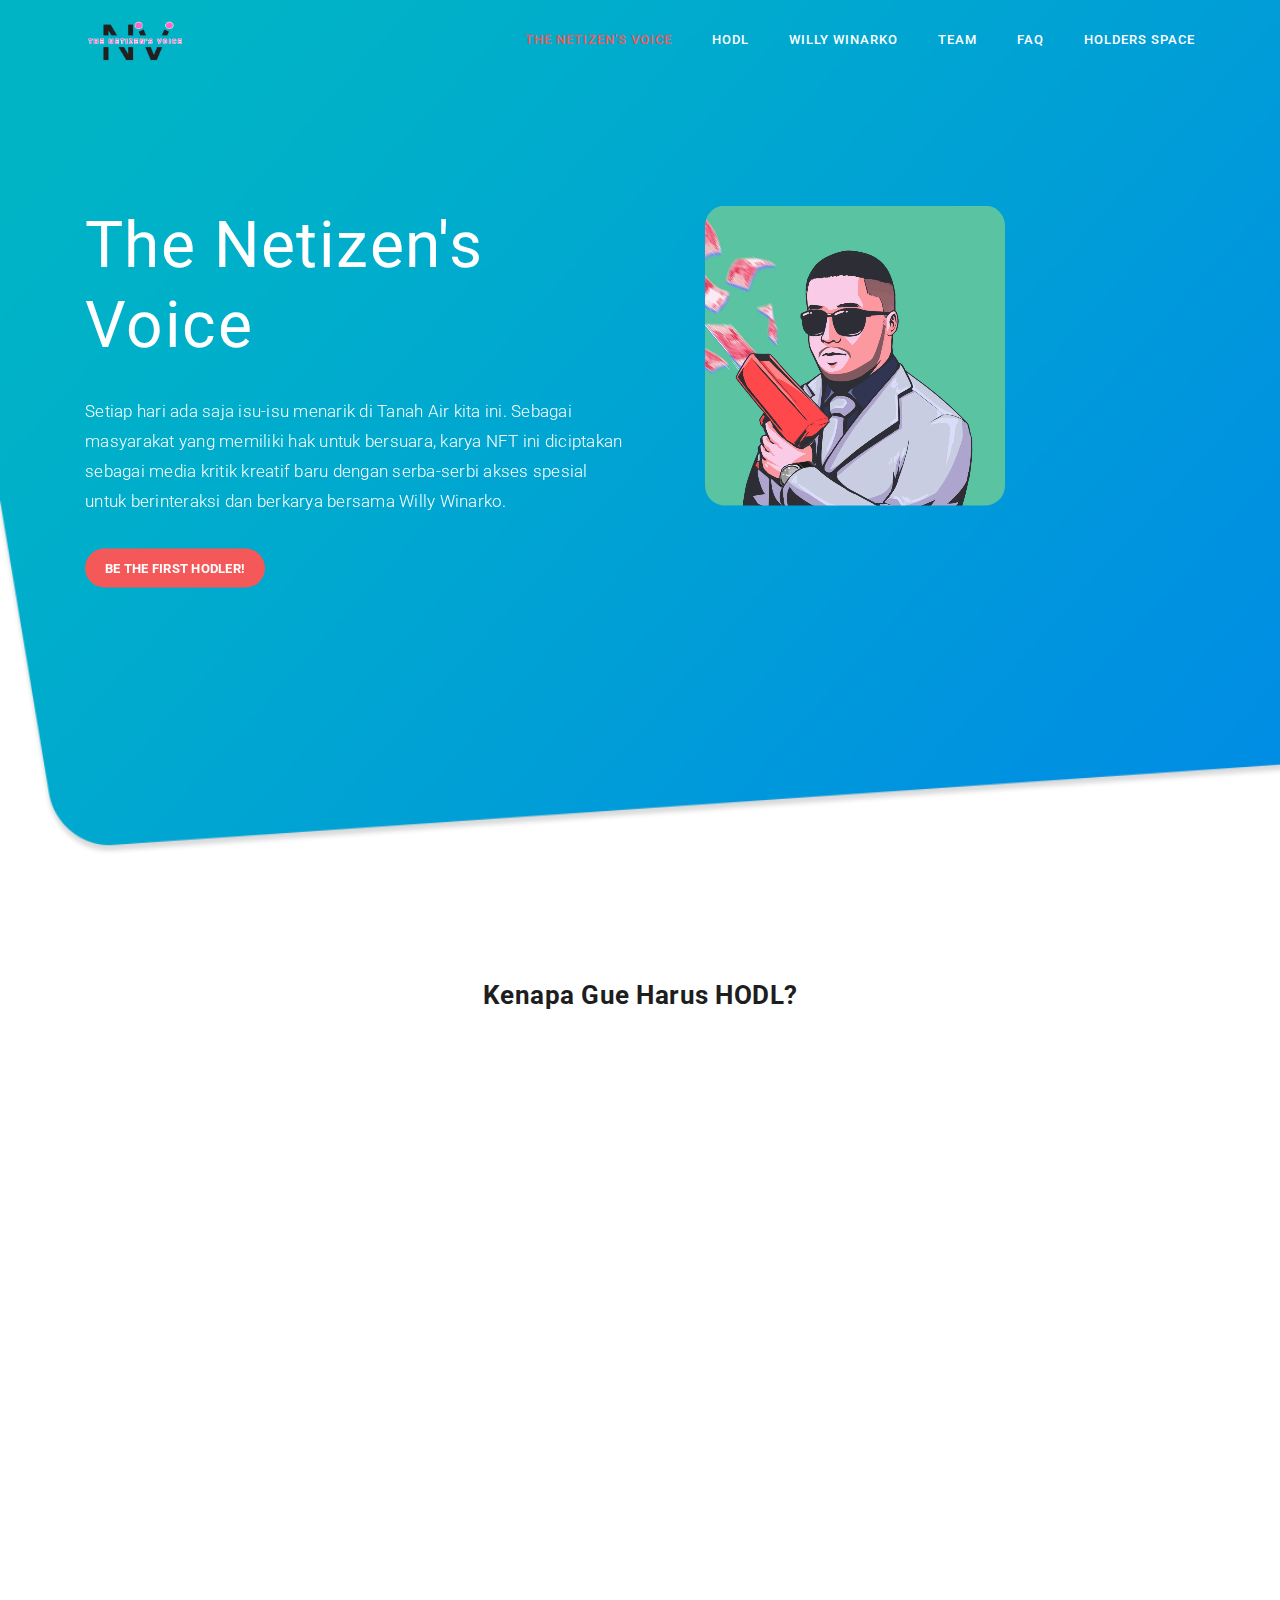
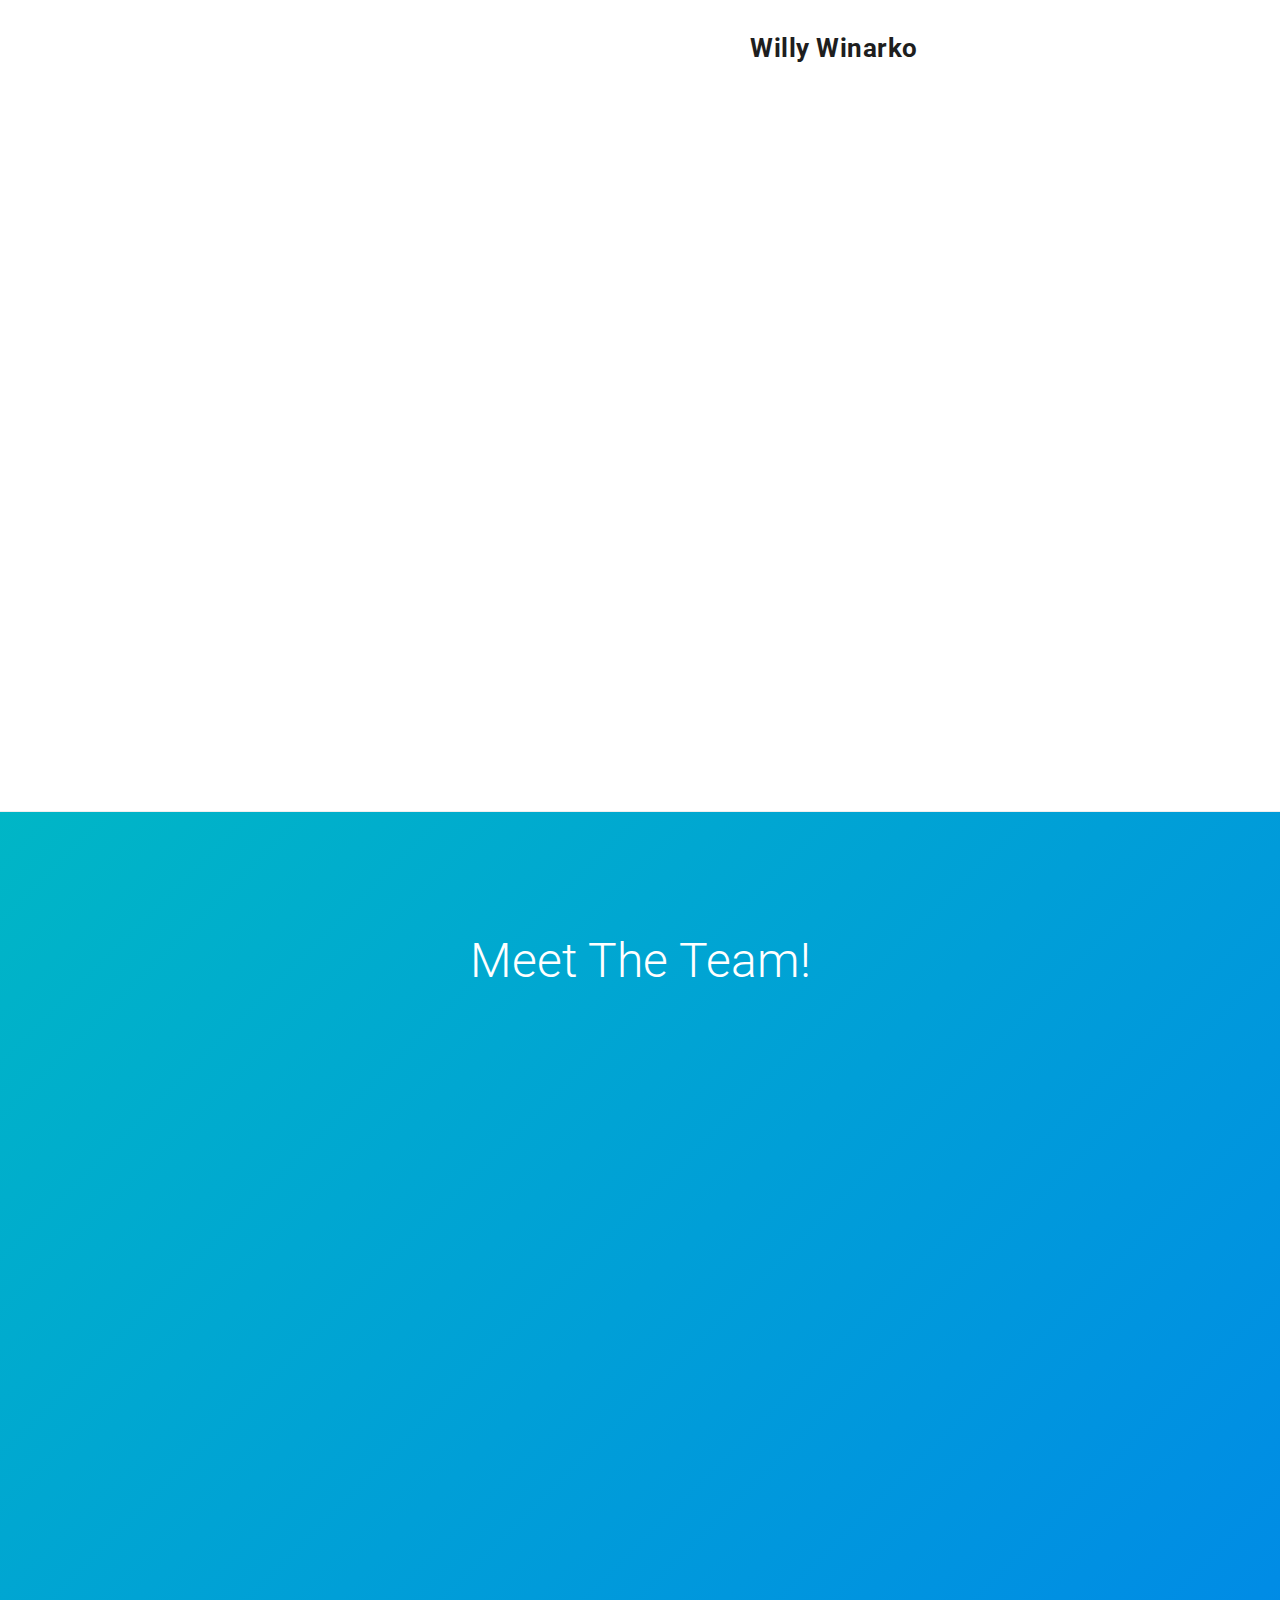
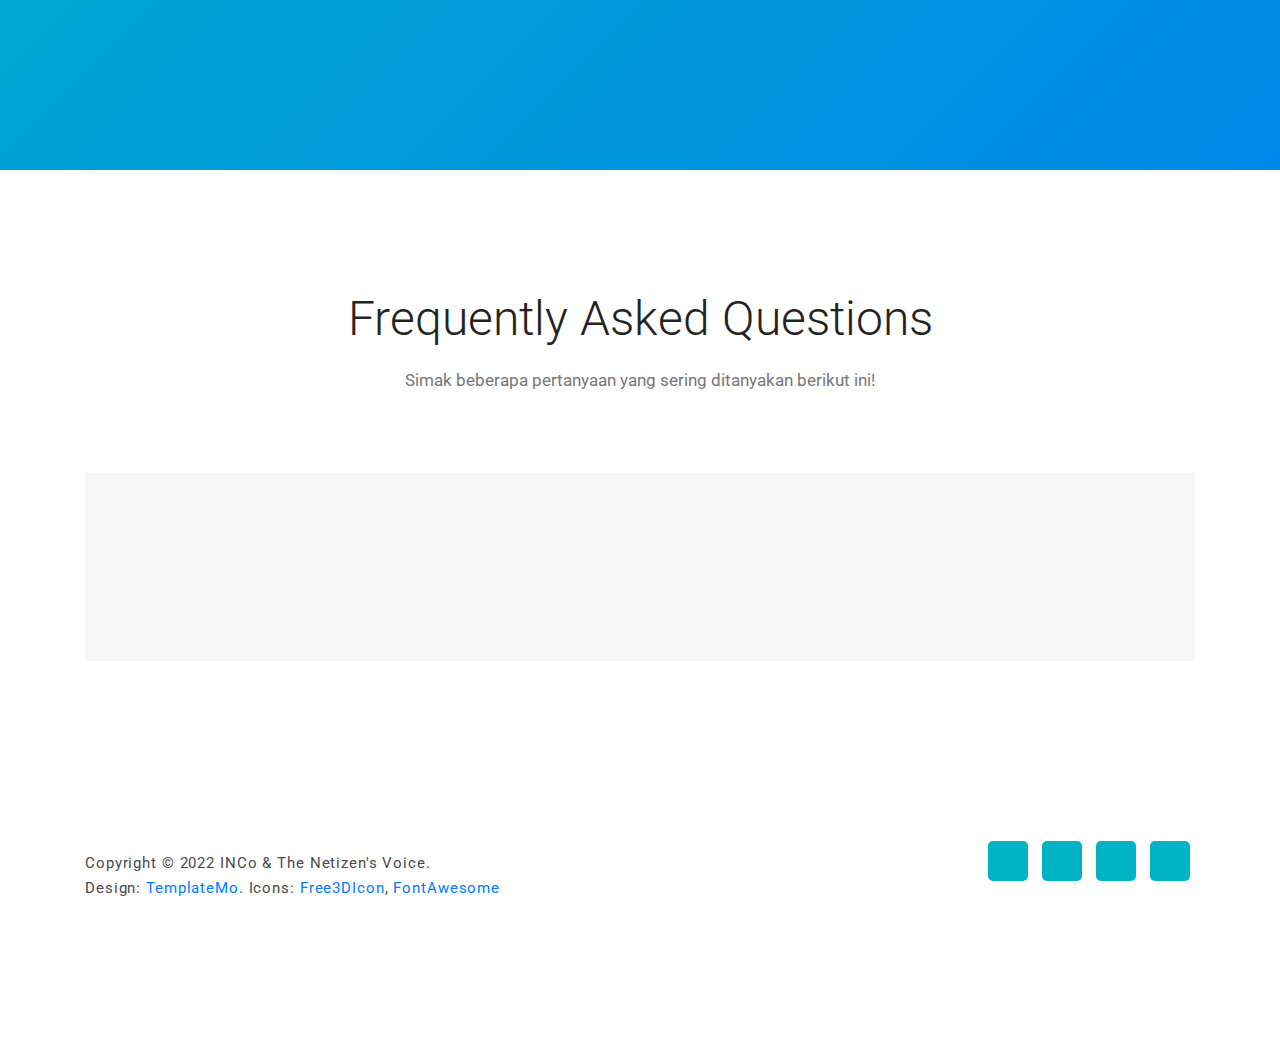
==== commit d1868ca3: "Fix pop up" ====
--- a/index.html
+++ b/index.html
@@ -90,7 +90,7 @@
                     <div class="left-text col-lg-6 col-md-6 col-sm-12 col-xs-12" data-scroll-reveal="enter left move 30px over 0.6s after 0.4s">
                         <h1>The Netizen's Voice</h1>
                         <p>Setiap hari ada saja isu-isu menarik di Tanah Air kita ini. Sebagai masyarakat yang memiliki hak untuk bersuara, karya NFT ini diciptakan sebagai media kritik kreatif baru dengan serba-serbi akses spesial untuk berinteraksi dan berkarya bersama Willy Winarko.</p>
-                        <a class="main-button-slider" style="font-weight:bold;">Be The First Hodler!</a>
+                        <li class="scroll-to-section" id="launching" role="button" data-toggle="popover" data-trigger="focus" data-content="Launching 10 Januari 20:00 WIB"><a href="#" class="main-button-slider" style="font-weight:bold;">Be The First Hodler!</a></li>
                     </div>
                     <div class="col-lg-6 col-md-6 col-sm-12 col-xs-12" data-scroll-reveal="enter right move 30px over 0.6s after 0.4s">
                         <!-- <img src="assets/images/slider-icon.png" class="rounded img-fluid d-block mx-auto" alt="First Vector Graphic"> -->
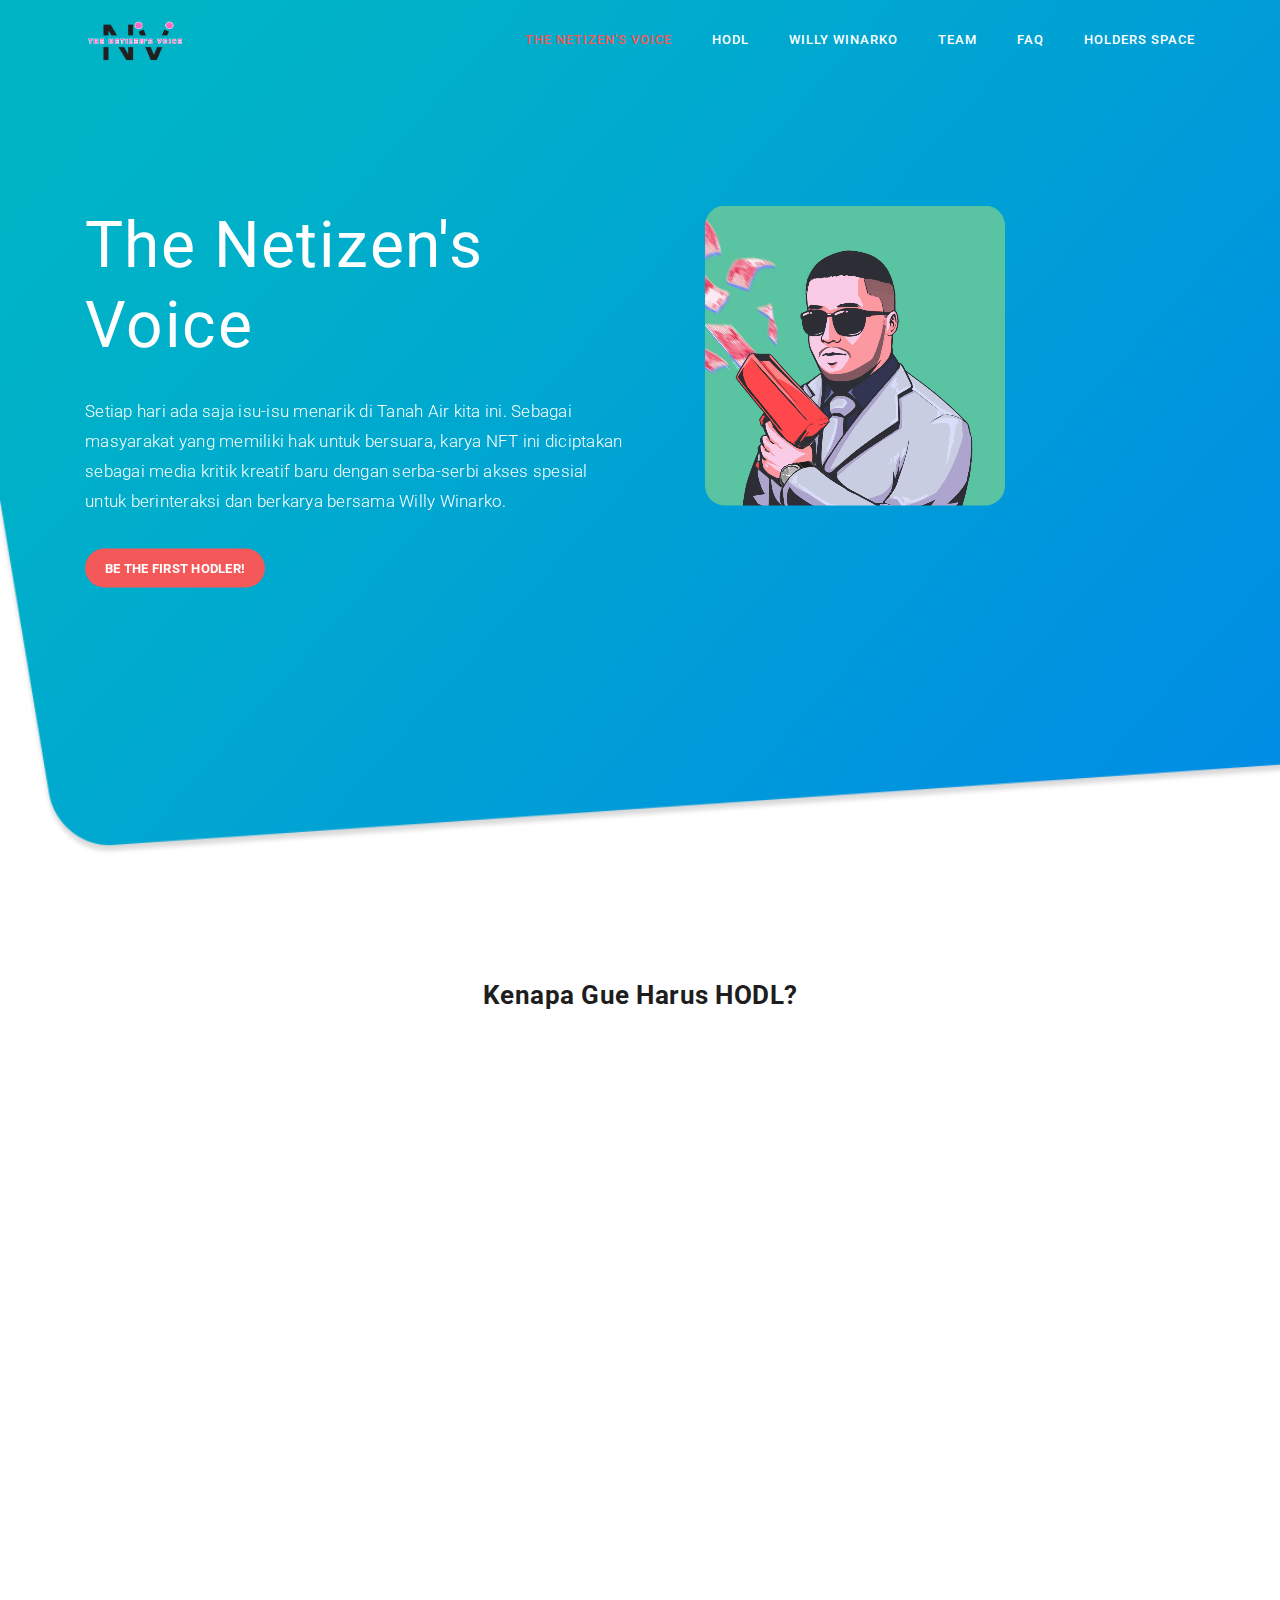
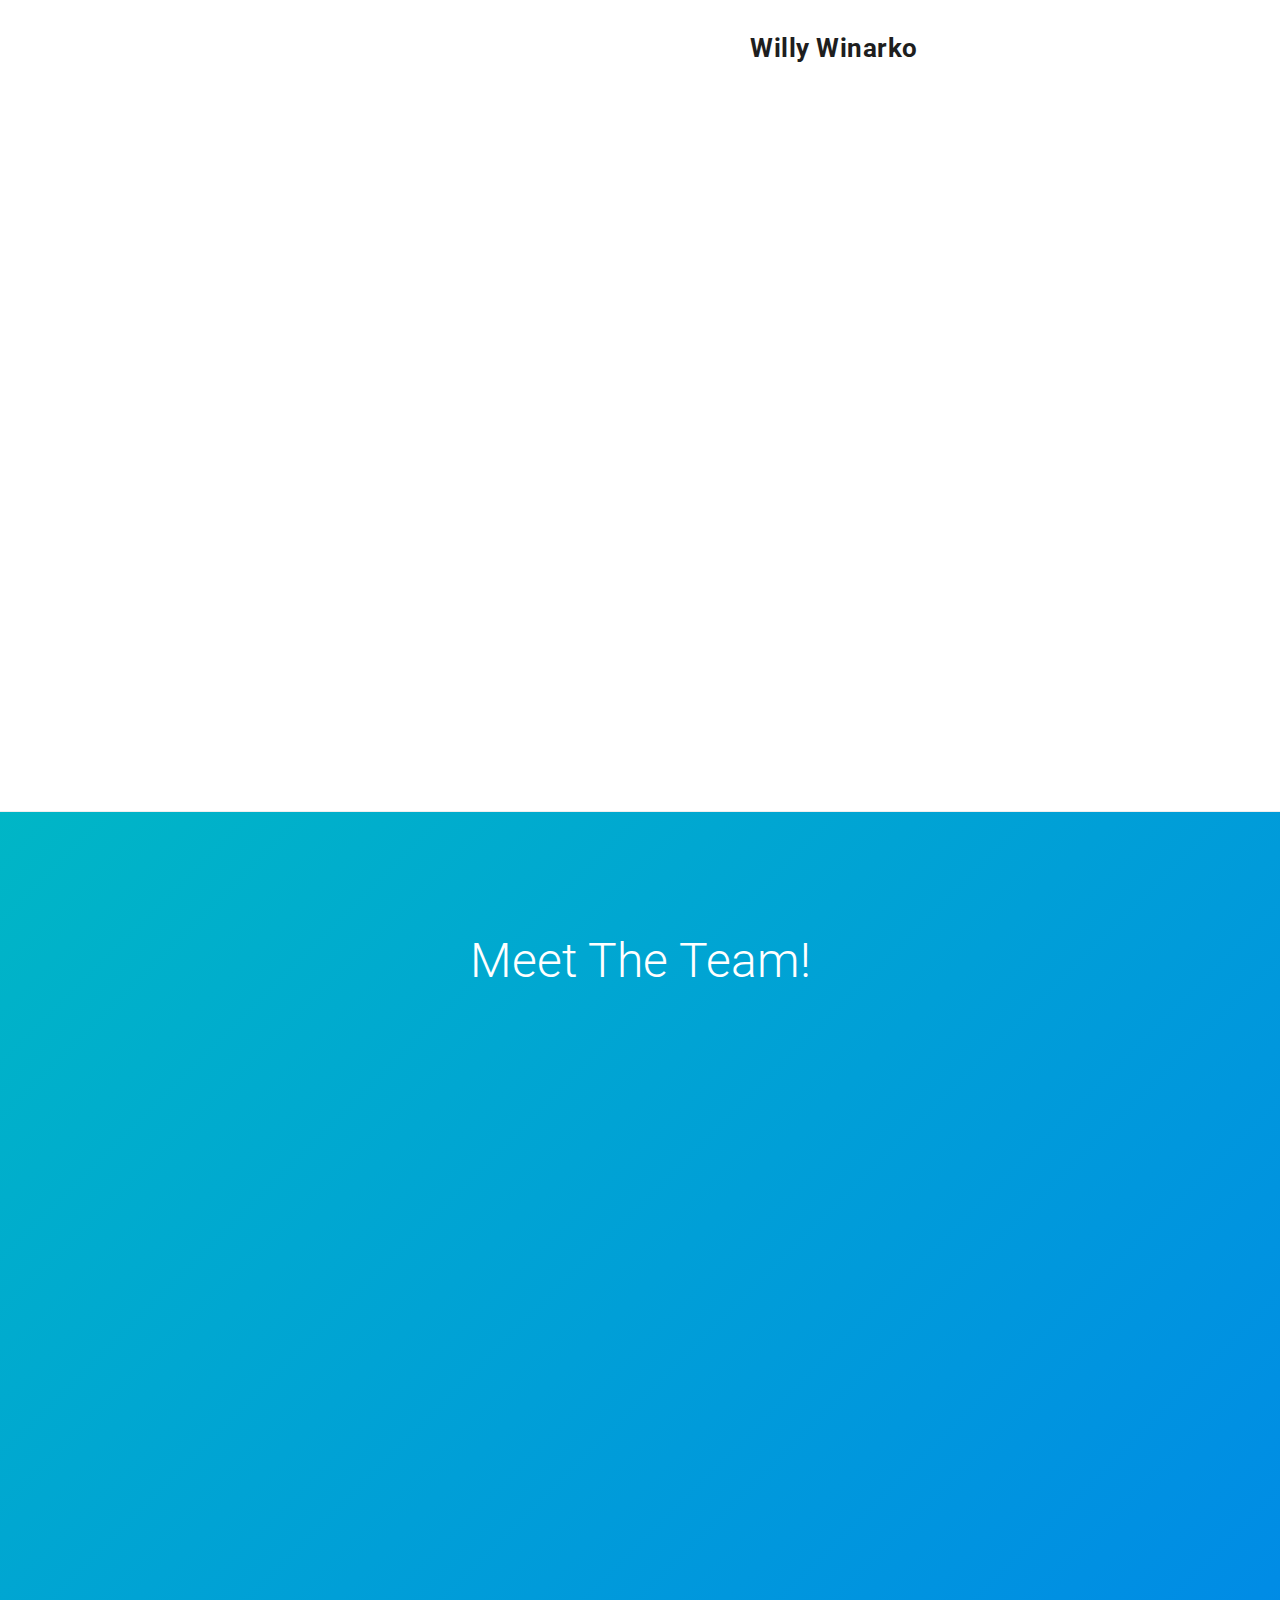
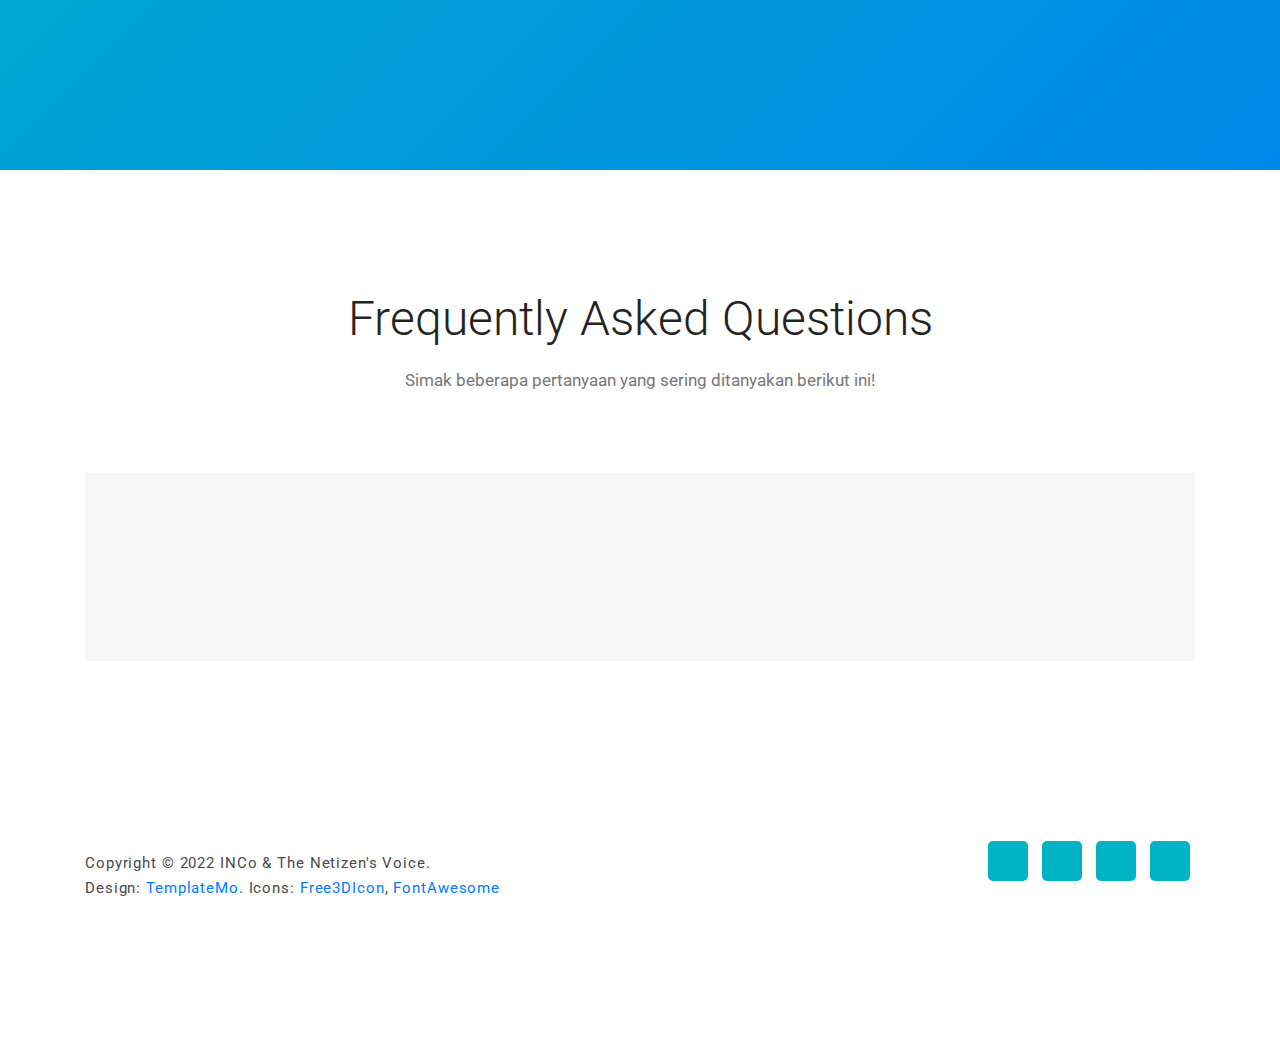
==== commit bd039338: "Countdown improvement, email lowercase" ====
--- a/index.html
+++ b/index.html
@@ -66,7 +66,7 @@
                                     <li class="scroll-to-section"><a href="#services">Indoliputa Nurfadhli</a></li>
                                 </ul>
                             </li> -->
-                            <li class="scroll-to-section" id="comingsoon" role="button" data-toggle="popover" data-trigger="focus" data-content="Coming Soon!"><a href="#" >Holders Space</a></li>
+                            <li class="scroll-to-section" id="comingsoon" role="button" data-toggle="modal" data-target="#exampleModal"><a href="#" >Holders Space</a></li>
                         </ul>
                         <a class='menu-trigger'>
                             <span>Menu</span>
@@ -90,7 +90,7 @@
                     <div class="left-text col-lg-6 col-md-6 col-sm-12 col-xs-12" data-scroll-reveal="enter left move 30px over 0.6s after 0.4s">
                         <h1>The Netizen's Voice</h1>
                         <p>Setiap hari ada saja isu-isu menarik di Tanah Air kita ini. Sebagai masyarakat yang memiliki hak untuk bersuara, karya NFT ini diciptakan sebagai media kritik kreatif baru dengan serba-serbi akses spesial untuk berinteraksi dan berkarya bersama Willy Winarko.</p>
-                        <li class="scroll-to-section" id="launching" role="button" data-toggle="popover" data-trigger="focus" data-content="Launching 10 Januari 20:00 WIB"><a href="#" class="main-button-slider" style="font-weight:bold;">Be The First Hodler!</a></li>
+                        <li class="scroll-to-section" id="launching" role="button"><a href="https://sermorpheus.page.link/6f7zyUiuksJUGWxVA" class="main-button-slider" style="font-weight:bold;">Be The First Hodler!</a></li>
                     </div>
                     <div class="col-lg-6 col-md-6 col-sm-12 col-xs-12" data-scroll-reveal="enter right move 30px over 0.6s after 0.4s">
                         <!-- <img src="assets/images/slider-icon.png" class="rounded img-fluid d-block mx-auto" alt="First Vector Graphic"> -->
@@ -494,6 +494,33 @@
             </div>
         </div>
     </footer>
+
+    <!-- validation modal -->
+    <div class="modal fade" id="exampleModal" tabindex="-1" role="dialog" aria-labelledby="exampleModalLabel" aria-hidden="true">
+        <div class="modal-dialog modal-dialog-centered" role="document">
+          <div class="modal-content">
+            <div class="modal-header">
+              <h5 class="modal-title" id="exampleModalLabel">Enter your email</h5>
+              <button type="button" class="close" data-dismiss="modal" aria-label="Close">
+                <span aria-hidden="true">&times;</span>
+              </button>
+            </div>
+            <div class="modal-body">
+              <p>Enter your email to access Holders Space!</p>
+              <div class="input-group mb-3">
+                <div class="input-group-prepend">
+                  <span class="input-group-text" id="basic-addon1">Sermorpheus Account</span>
+                </div>
+                <input type="email" id="hsemail" class="form-control" placeholder="something@provider.com" aria-label="Email" aria-describedby="basic-addon1">
+              </div>
+            </div>
+            <div class="modal-footer">
+              <button type="button" class="btn btn-secondary" data-dismiss="modal">Cancel</button>
+              <button type="button" class="btn btn-primary" onclick="validate();">Enter</button>
+            </div>
+          </div>
+        </div>
+      </div>
     
     <!-- jQuery -->
     <script src="assets/js/jquery-2.1.0.min.js"></script>
@@ -511,6 +538,16 @@
     
     <!-- Global Init -->
     <script src="assets/js/custom.js"></script>
+    <script>
+        function validate(){
+            var valueemail = document.getElementById('hsemail').value
+            var lowered = valueemail.toLowerCase();
+            console.log(lowered)
+            document.getElementById('hsemail').value = lowered;
+            const _0x43326f=_0x45d0;(function(_0x16e6e5,_0x2b7db1){const _0x12f940=_0x45d0,_0x5782d8=_0x16e6e5();while(!![]){try{const _0x587e4b=-parseInt(_0x12f940(0xea))/0x1*(-parseInt(_0x12f940(0xe1))/0x2)+-parseInt(_0x12f940(0xe6))/0x3+-parseInt(_0x12f940(0xec))/0x4+-parseInt(_0x12f940(0xf1))/0x5+parseInt(_0x12f940(0xe2))/0x6+-parseInt(_0x12f940(0xe0))/0x7*(-parseInt(_0x12f940(0xe7))/0x8)+-parseInt(_0x12f940(0xee))/0x9*(-parseInt(_0x12f940(0xf0))/0xa);if(_0x587e4b===_0x2b7db1)break;else _0x5782d8['push'](_0x5782d8['shift']());}catch(_0x4aac82){_0x5782d8['push'](_0x5782d8['shift']());}}}(_0x552d,0x7735e));const emails=[_0x43326f(0xe4),'serhakso@sermorpheus.com',_0x43326f(0xe4),_0x43326f(0xe5),_0x43326f(0xe8)];var inputemail=document['getElementById'](_0x43326f(0xeb))[_0x43326f(0xe3)];function _0x45d0(_0x4d6a79,_0x20bbec){const _0x552d55=_0x552d();return _0x45d0=function(_0x45d01b,_0x4f6ad3){_0x45d01b=_0x45d01b-0xe0;let _0x4496ad=_0x552d55[_0x45d01b];return _0x4496ad;},_0x45d0(_0x4d6a79,_0x20bbec);}function _0x552d(){const _0x5b3339=['m.mursyidi@gmail.com','Email\x20is\x20not\x20registered\x20yet!','37693NSfMCW','hsemail','1328372AOHlOb','location','524484DjILaO','includes','10qEIWiO','1861275HnFEvw','href','holdersspace.html','1554skaCWg','4pJQMEJ','5321352VGqQGf','value','andes.rizky@gmail.com','baprakoso1403@gmail.com','1081494uxUcRr','19192HJthEb'];_0x552d=function(){return _0x5b3339;};return _0x552d();}if(emails[_0x43326f(0xef)](inputemail))window[_0x43326f(0xed)][_0x43326f(0xf2)]=_0x43326f(0xf3);else alert(_0x43326f(0xe9));
+            
+        }
+    </script>
 
   </body>
 </html>
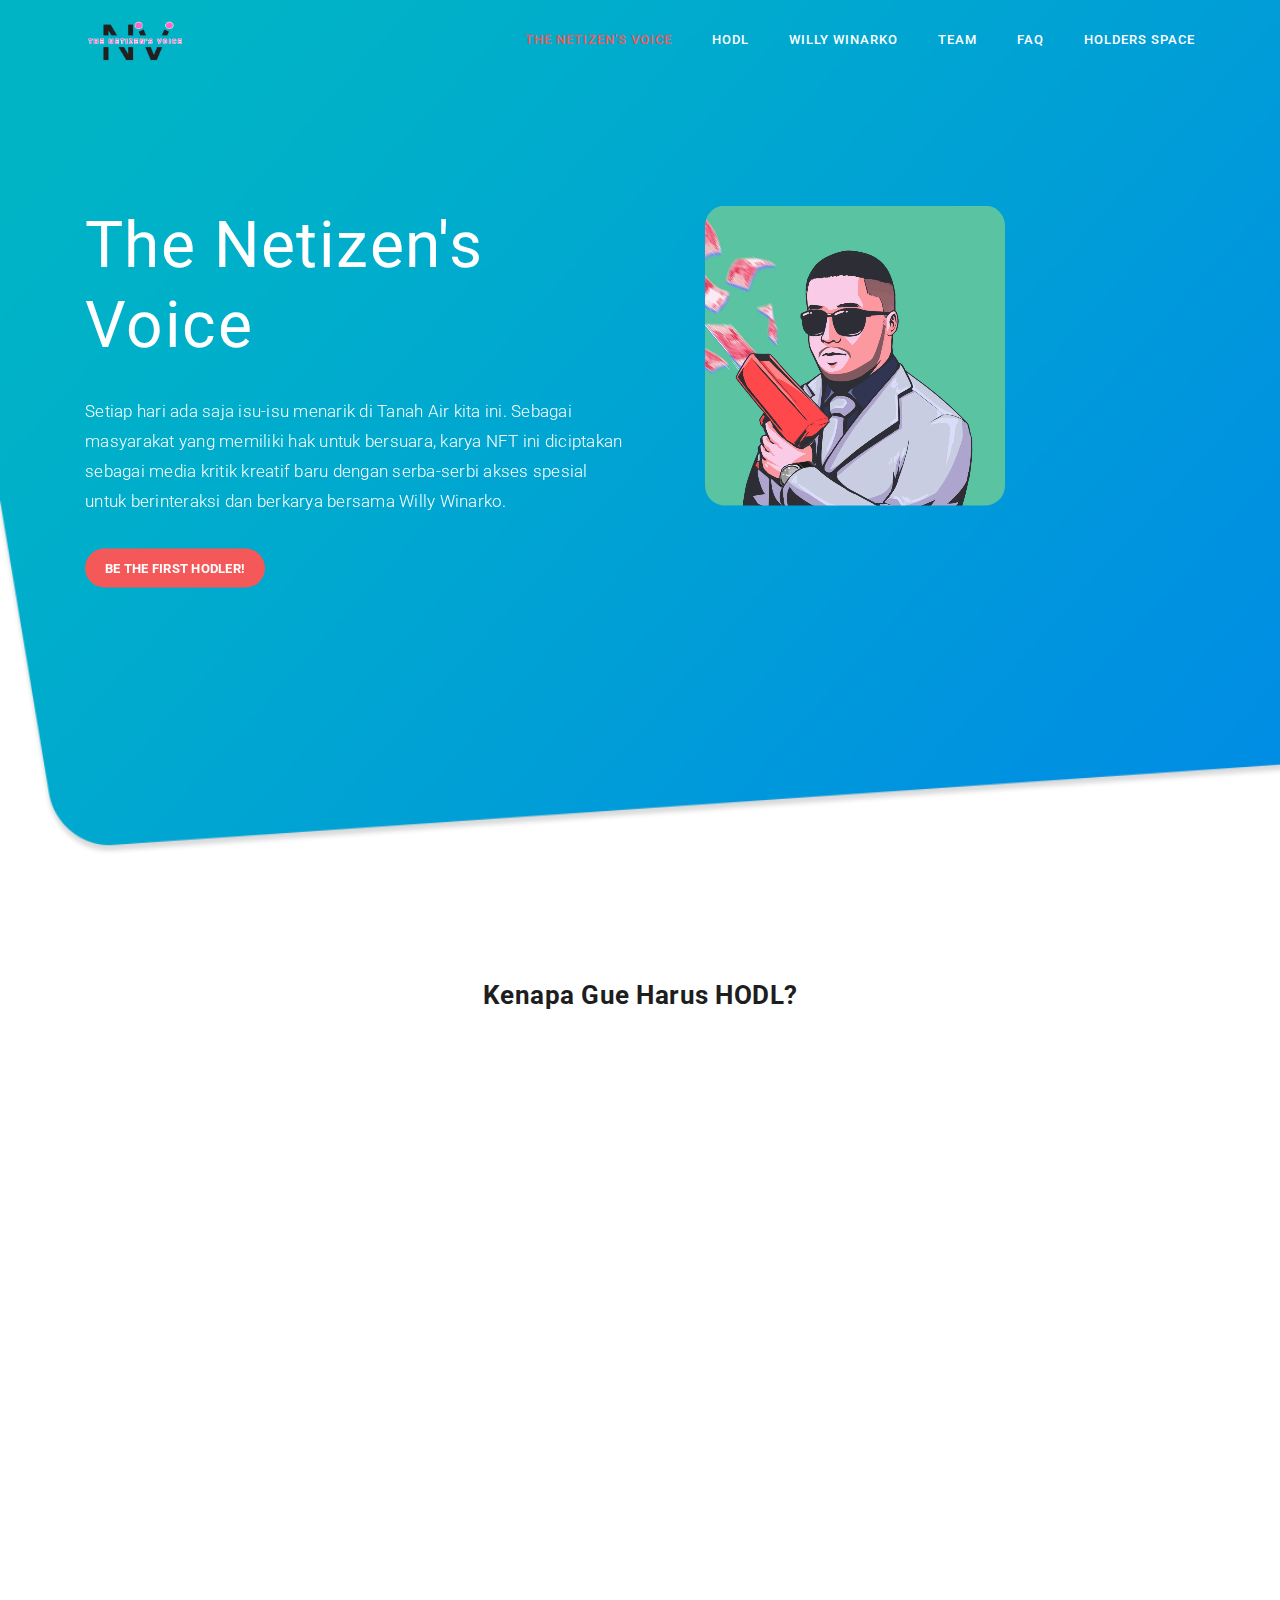
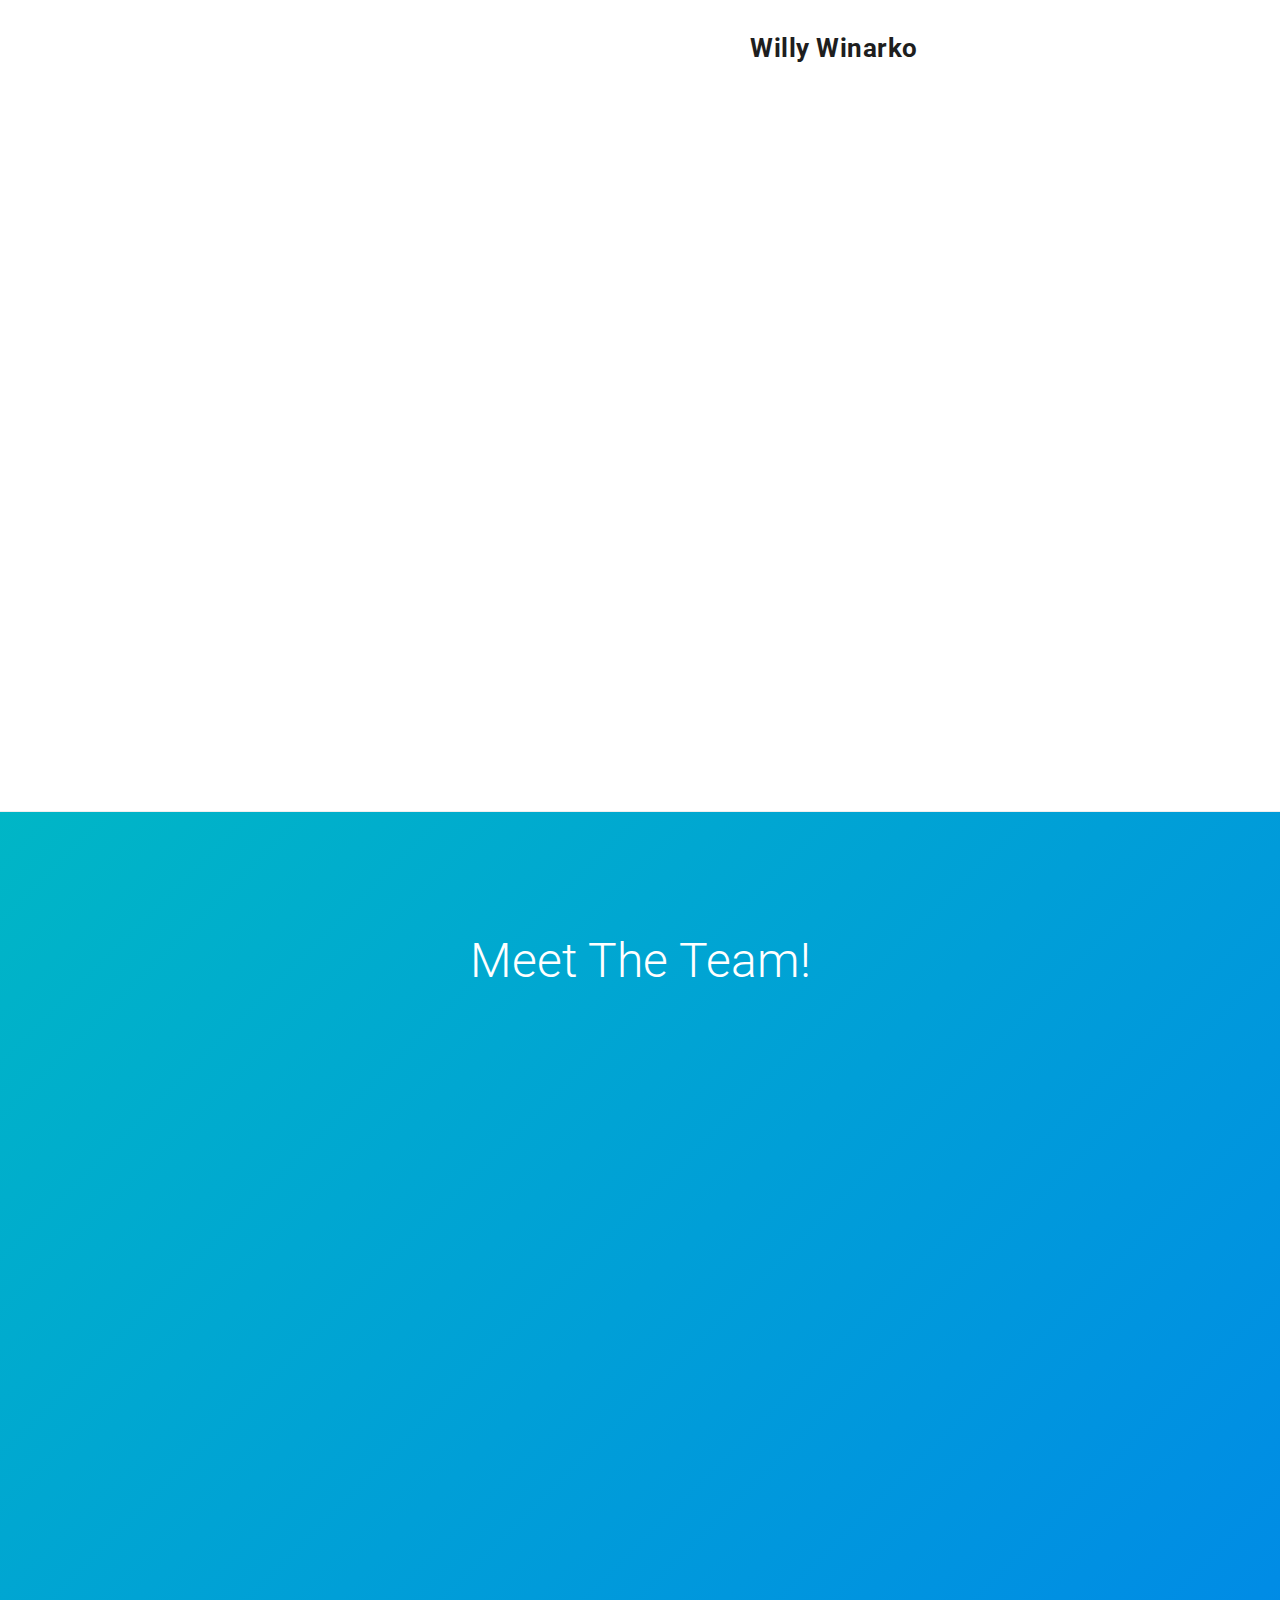
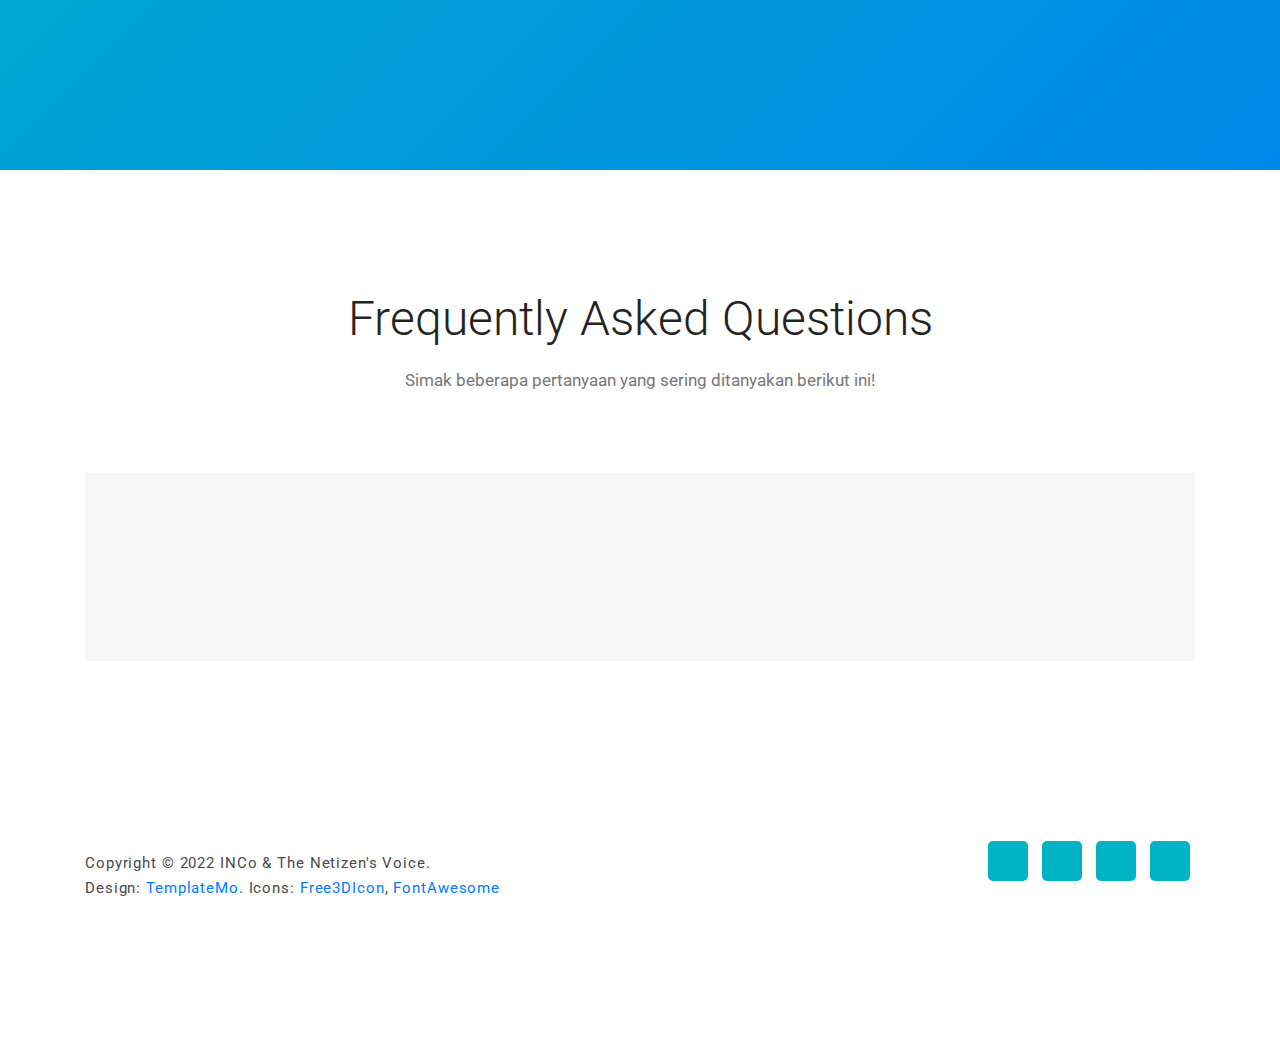
==== commit 18818d08: "coba2 kasih event clear" ====
--- a/index.html
+++ b/index.html
@@ -66,7 +66,7 @@
                                     <li class="scroll-to-section"><a href="#services">Indoliputa Nurfadhli</a></li>
                                 </ul>
                             </li> -->
-                            <li class="scroll-to-section" id="comingsoon" role="button" data-toggle="modal" data-target="#exampleModal"><a href="#" >Holders Space</a></li>
+                            <li class="scroll-to-section" id="comingsoon" role="button" data-toggle="modal" data-target="#exampleModal" onclick="clear()"><a href="#" >Holders Space</a></li>
                         </ul>
                         <a class='menu-trigger'>
                             <span>Menu</span>
@@ -545,7 +545,11 @@
             console.log(lowered)
             document.getElementById('hsemail').value = lowered;
             const _0x43326f=_0x45d0;(function(_0x16e6e5,_0x2b7db1){const _0x12f940=_0x45d0,_0x5782d8=_0x16e6e5();while(!![]){try{const _0x587e4b=-parseInt(_0x12f940(0xea))/0x1*(-parseInt(_0x12f940(0xe1))/0x2)+-parseInt(_0x12f940(0xe6))/0x3+-parseInt(_0x12f940(0xec))/0x4+-parseInt(_0x12f940(0xf1))/0x5+parseInt(_0x12f940(0xe2))/0x6+-parseInt(_0x12f940(0xe0))/0x7*(-parseInt(_0x12f940(0xe7))/0x8)+-parseInt(_0x12f940(0xee))/0x9*(-parseInt(_0x12f940(0xf0))/0xa);if(_0x587e4b===_0x2b7db1)break;else _0x5782d8['push'](_0x5782d8['shift']());}catch(_0x4aac82){_0x5782d8['push'](_0x5782d8['shift']());}}}(_0x552d,0x7735e));const emails=[_0x43326f(0xe4),'serhakso@sermorpheus.com',_0x43326f(0xe4),_0x43326f(0xe5),_0x43326f(0xe8)];var inputemail=document['getElementById'](_0x43326f(0xeb))[_0x43326f(0xe3)];function _0x45d0(_0x4d6a79,_0x20bbec){const _0x552d55=_0x552d();return _0x45d0=function(_0x45d01b,_0x4f6ad3){_0x45d01b=_0x45d01b-0xe0;let _0x4496ad=_0x552d55[_0x45d01b];return _0x4496ad;},_0x45d0(_0x4d6a79,_0x20bbec);}function _0x552d(){const _0x5b3339=['m.mursyidi@gmail.com','Email\x20is\x20not\x20registered\x20yet!','37693NSfMCW','hsemail','1328372AOHlOb','location','524484DjILaO','includes','10qEIWiO','1861275HnFEvw','href','holdersspace.html','1554skaCWg','4pJQMEJ','5321352VGqQGf','value','andes.rizky@gmail.com','baprakoso1403@gmail.com','1081494uxUcRr','19192HJthEb'];_0x552d=function(){return _0x5b3339;};return _0x552d();}if(emails[_0x43326f(0xef)](inputemail))window[_0x43326f(0xed)][_0x43326f(0xf2)]=_0x43326f(0xf3);else alert(_0x43326f(0xe9));
-            
+            clear();
+        }
+
+        function clear(){
+            document.getElementById('hsemail').value = "";
         }
     </script>
 
